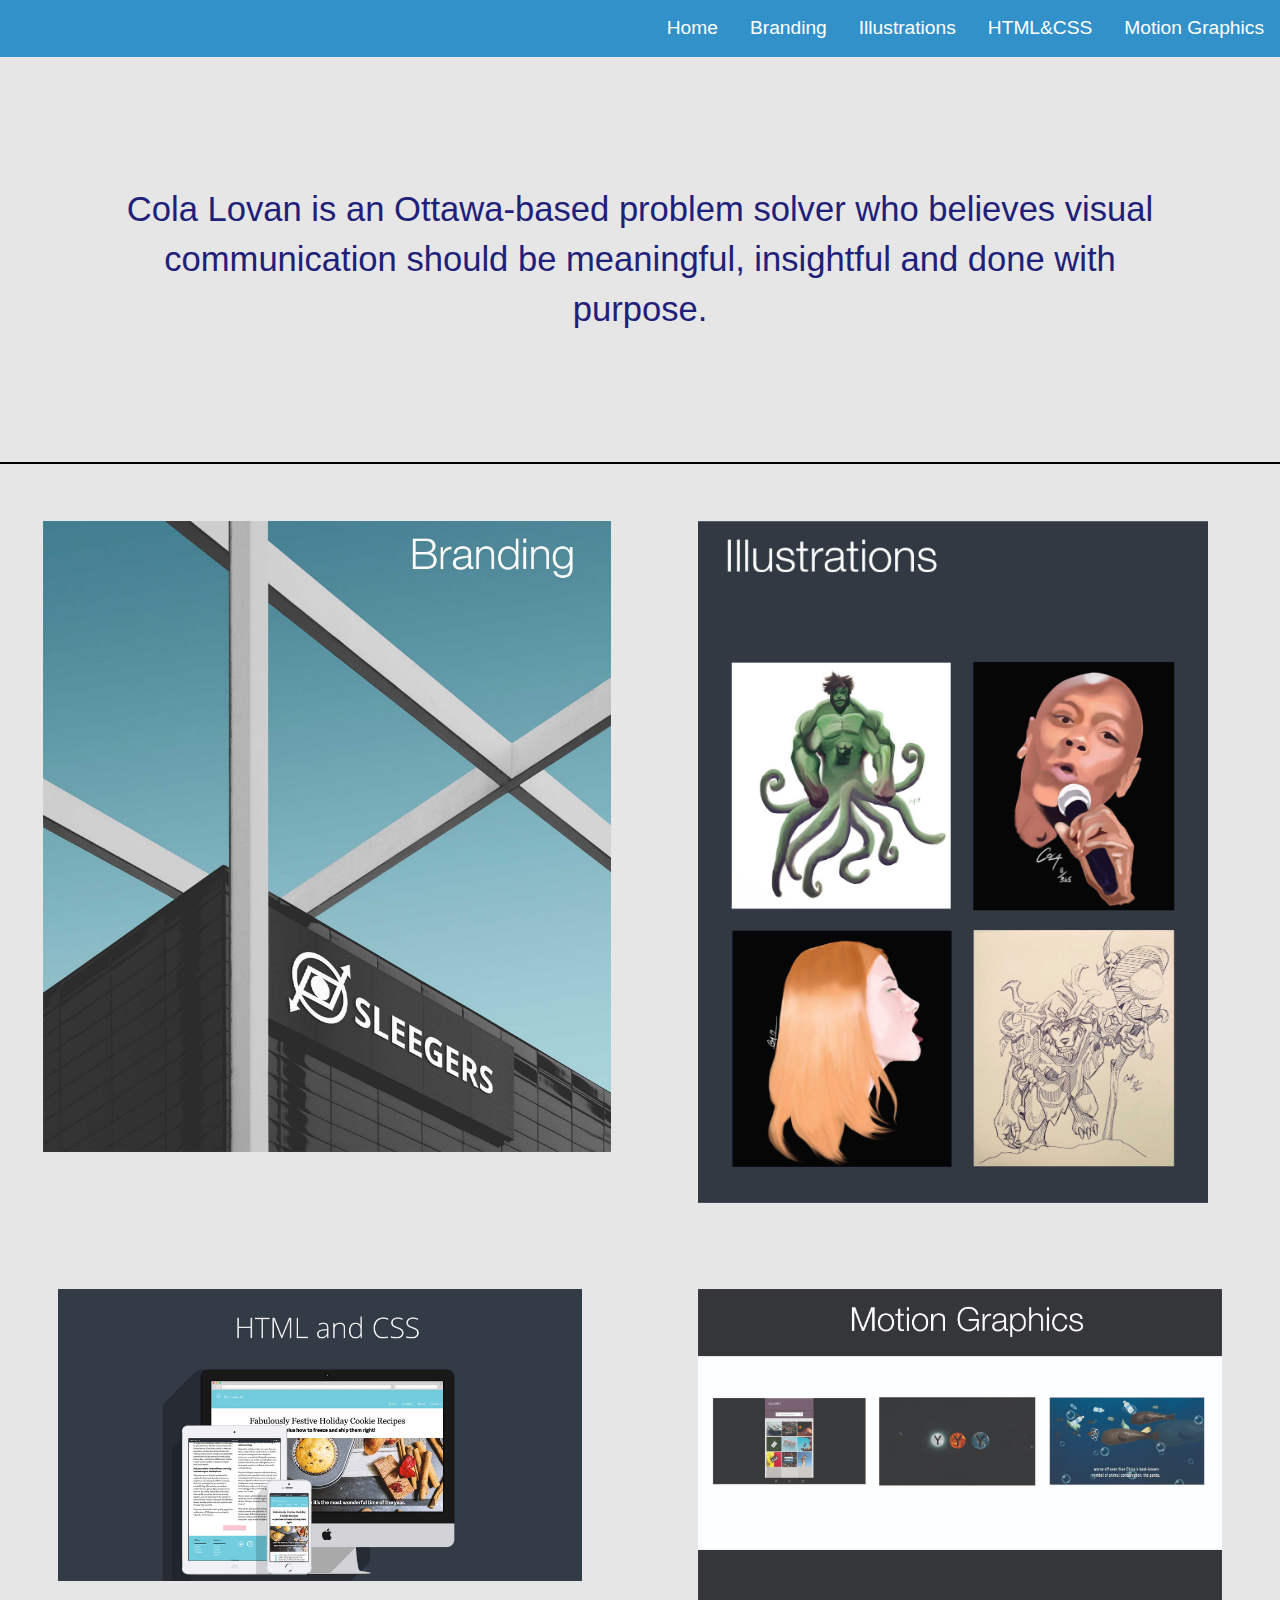
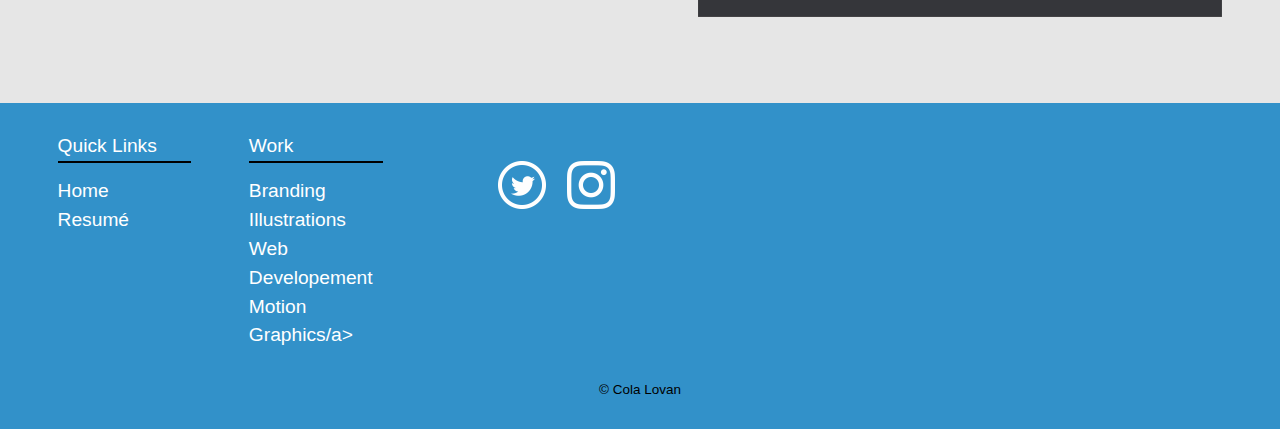
==== index.html @ 9c4f0403 "Fix the navigation" ====
<!DOCTYPE html>
<html lang="en-ca">
<head>
  <meta charset="utf-8">
  <title>Cola Lovan</title>
  <meta name="viewport" content="width=device-width,initial-scale=1">
  <link href="css/grid.css" rel="stylesheet">
  <link href="css/modules.css" rel="stylesheet">
  <link href="css/type.css" rel="stylesheet">
  <link href="css/main.css" rel="stylesheet">
  <link rel="icon" href="img/favicon.ico" type="image/x-icon"/ >
</head>
<body>
  <nav>
    <div>
  <ul class="ul1 list-group">
  <li class="li1 navstate"><a href="motion.html">Motion Graphics</a></li>
  <li class="li1 navstate"><a href="coding.html">HTML&CSS</a></li>
  <li class="li1 navstate"><a href="illustrations.html">Illustrations</a></li>
  <li class="li1 navstate"><a href="branding.html">Branding</a></li>
  <li class="li1 navstate"><a href="index.html">Home</a></li>
  </ul>
  </div>
  </nav>

  <section class="push">
    <main>
      <div class="grid">

        <section>

        <div class="unit">
          <h1></h1>
          <p class="statement exa text-center island-2">Cola Lovan is an Ottawa-based problem solver who believes visual communication should be meaningful, insightful and done with purpose.</p>

          </div>
          </section>
<div class="unit s-1">
          <hr>
          </div>
          <div class="gutter-1-2 push-0">
          <div class="unit s-1 m-1-2 push-0">
            <a href="branding.html"><img class="img-flex island" src="img/branding.jpg" alt=""></a>
          </div>
          <div class="unit s-1 m-1-2 gutter push-0">
            <a href="illustrations.html"><img class="img-flex island" src="img/illustrations.jpg" alt=""></a>
          </div>
          </div>
          <div class="unit s-1 m-1-2 island push-0">
            <a href="coding.html"><img class="img-flex island" src="img/cookbook.jpg" alt=""></a>
          </div>
          <div class="unit s-1 m-1-2 island push-0">
            <a href="motion.html"><img class="img-flex island" src="img/motion.jpg" alt=""></a>
          </div>
        </div>

    </main>
  </section>

  <footer class="unit gutter width-full pad-t" role="footer">
<div class="grid">

  <div>
  <div class="unit xs-1 s-1 m-1-2 l-1-2 gutter">
    <p class="push-0 t1">Quick Links</p>
    <hr class="push-1-2">
    <ul class="list-group">
<li><a href="index.html">Home</a></li>
<li><a href="resume.html">Resumé</a></li>
</ul>
</div>

<div class="unit xs-1 s-1 m-1-2 l-1-2 gutter">
  <p class="push-0 t1">Work</p>
    <hr class="push-1-2">
  <ul class="list-group">
    <li><a href="branding.html">Branding</a></li>
    <li><a href="illustrations.html">Illustrations</a></li>
    <li><a href="coding.html">Web Developement</a></li>
    <li><a href="motion.html">Motion Graphics/a></li>



  </ul>
</div>
</div>

<div class="unit xs-1 s-1-2 m-1-3 l-1-4 gutter-2">

  <div class="unit xs-1 s-1-2 m-1-3 l-1-3 pad-t gutter">
    <a href="https://www.twitter.com"><img src="img/twitter.png" alt=""></a>
  </div>
  <div class="unit xs-1 s-1-2 m-1-3 l-1-3 pad-t gutter">
    <a href="https://www.instagram.com/graphicontentment"><img src="img/instagram.png" alt=""></a>
  </div>
</div>

</div>

<p class="unit center-content nano">&copy; Cola Lovan</p>

</footer>
</body>
</html>
---- css/grid.css ----
/*
  Gridifier || Code released under the UNLICENSE
  https://gridifier.web-dev.tools/#xs,4,0,0,0;s,4,25,0,0;m,4,38,1,1;l,4,60,1,1
*/

.grid {
  margin: 0;
  padding: 0;
  letter-spacing: -.31em;
  text-rendering: optimizeSpeed;
  display: -webkit-flex;
  display: -ms-flexbox;
  display: flex;
  -webkit-flex-flow: row wrap;
  -ms-flex-flow: row wrap;
  flex-flow: row wrap;
}

.grid-bottom {
  -webkit-align-items: flex-end;
  -ms-align-items: flex-end;
  align-items: flex-end;
}

.grid-middle {
  -webkit-align-items: center;
  -ms-align-items: center;
  align-items: center;
}

.grid-stretch {
  -webkit-align-items: stretch;
  -ms-align-items: stretch;
  align-items: stretch;
}

.opera-only :-o-prefocus,
.grid {
  word-spacing: -.43em;
}

.unit {
  letter-spacing: normal;
  text-rendering: auto;
  vertical-align: top;
  word-spacing: normal;
  display: inline-block;
  visibility: visible;
}

.grid-bottom .unit {
  vertical-align: bottom;
}

.grid-middle .unit {
  vertical-align: middle;
}

[class*="unit-push-"],
[class*="unit-pull-"] {
  position: relative;
}

.unit-content-distribute {
  display: -ms-flexbox;
  display: -webkit-flex;
  display: flex;
  -ms-flex-direction: column;
  -webkit-flex-direction: column;
  flex-direction: column;
  -ms-flex-pack: justify;
  -webkit-justify-content: space-between;
  justify-content: space-between;
}

.unit-content-center,
.unit-content-center-vertical {
  display: -webkit-flex;
  display: -ms-flexbox;
  display: flex;
  -webkit-justify-content: center;
  -ms-flex-pack: center;
  justify-content: center;
  -webkit-align-items: center;
  -ms-flex-align: center;
  align-items: center;
  -webkit-align-content: center;
  -ms-flex-line-pack: center;
  align-content: center;
  -webkit-flex-direction: column wrap;
  -ms-flex-direction: column wrap;
  flex-flow: column wrap;
}

.unit-content-center-horizontal {
  display: -webkit-flex;
  display: -ms-flexbox;
  display: flex;
  -webkit-justify-content: center;
  -ms-flex-pack: center;
  justify-content: center;
  -webkit-align-items: center;
  -ms-flex-align: center;
  align-items: center;
  -webkit-align-content: center;
  -ms-flex-line-pack: center;
  align-content: center;
  -webkit-flex-direction: row wrap;
  -ms-flex-direction: row wrap;
  flex-flow: row wrap;
}

.content-fill,
.content-stretch {
  -ms-flex-grow: 2;
  -webkit-flex-grow: 2;
  flex-grow: 2;
  max-width: 100%; /* @bugfix: IE 10, 11 */
}

.content-shrink {
  -ms-align-self: center;
  -webkit-align-self: center;
  align-self: center;
}

.unit-xs-hidden,
.xs-0 {
  display: none;
  visibility: hidden;
}

.unit-xs-centered {
  margin: 0 auto;
}

.unit-xs-1,
.xs-1 {
  display: block;
  visibility: visible;
  width: 100%;
}

.unit-xs-1-2,
.xs-1-2 {
  width: 50%;
}

.unit-xs-1-3,
.xs-1-3 {
  width: 33.3333%;
}

.unit-xs-2-3,
.xs-2-3 {
  width: 66.6667%;
}

.unit-xs-1-4,
.xs-1-4 {
  width: 25%;
}

.unit-xs-3-4,
.xs-3-4 {
  width: 75%;
}

.unit-xs-1-2,
.xs-1-2,
.unit-xs-1-3,
.xs-1-3,
.unit-xs-2-3,
.xs-2-3,
.unit-xs-1-4,
.xs-1-4,
.unit-xs-3-4,
.xs-3-4 {
  display: inline-block;
  visibility: visible;
}

.unit-xs-1-2[class*="-content-"],
.xs-1-2[class*="-content-"],
.unit-xs-1-3[class*="-content-"],
.xs-1-3[class*="-content-"],
.unit-xs-2-3[class*="-content-"],
.xs-2-3[class*="-content-"],
.unit-xs-1-4[class*="-content-"],
.xs-1-4[class*="-content-"],
.unit-xs-3-4[class*="-content-"],
.xs-3-4[class*="-content-"] {
  display: -webkit-flex;
  display: -ms-flexbox;
  display: flex;
}

.unit-xs-content-distribute,
.xs-content-distribute {
  display: -ms-flexbox;
  display: -webkit-flex;
  display: flex;
  -ms-flex-direction: column;
  -webkit-flex-direction: column;
  flex-direction: column;
  -ms-flex-pack: justify;
  -webkit-justify-content: space-between;
  justify-content: space-between;
}

.unit-xs-content-center,
.unit-xs-content-center-vertical {
  display: -webkit-flex;
  display: -ms-flexbox;
  display: flex;
  -webkit-justify-content: center;
  -ms-flex-pack: center;
  justify-content: center;
  -webkit-align-items: center;
  -ms-flex-align: center;
  align-items: center;
  -webkit-align-content: center;
  -ms-flex-line-pack: center;
  align-content: center;
  -webkit-flex-direction: column wrap;
  -ms-flex-direction: column wrap;
  flex-flow: column wrap;
}

.unit-xs-content-center-horizontal {
  display: -webkit-flex;
  display: -ms-flexbox;
  display: flex;
  -webkit-justify-content: center;
  -ms-flex-pack: center;
  justify-content: center;
  -webkit-align-items: center;
  -ms-flex-align: center;
  align-items: center;
  -webkit-align-content: center;
  -ms-flex-line-pack: center;
  align-content: center;
  -webkit-flex-direction: row wrap;
  -ms-flex-direction: row wrap;
  flex-flow: row wrap;
}

.xs-content-fill,
.xs-content-stretch {
  -ms-flex-grow: 2;
  -webkit-flex-grow: 2;
  flex-grow: 2;
  max-width: 100%; /* @bugfix: IE 10, 11 */
}

.xs-content-shrink {
  -ms-align-self: center;
  -webkit-align-self: center;
  align-self: center;
}

@media only screen and (min-width: 25em) {

  .unit-s-hidden,
  .s-0 {
    display: none;
    visibility: hidden;
  }

  .unit-s-centered {
    margin: 0 auto;
  }

  .unit-s-1,
  .s-1 {
    display: block;
    visibility: visible;
    width: 100%;
  }

  .unit-s-1-2,
  .s-1-2 {
    width: 50%;
  }

  .unit-s-1-3,
  .s-1-3 {
    width: 33.3333%;
  }

  .unit-s-2-3,
  .s-2-3 {
    width: 66.6667%;
  }

  .unit-s-1-4,
  .s-1-4 {
    width: 25%;
  }

  .unit-s-3-4,
  .s-3-4 {
    width: 75%;
  }

  .unit-s-1-2,
  .s-1-2,
  .unit-s-1-3,
  .s-1-3,
  .unit-s-2-3,
  .s-2-3,
  .unit-s-1-4,
  .s-1-4,
  .unit-s-3-4,
  .s-3-4 {
    display: inline-block;
    visibility: visible;
  }

  .unit-s-1-2[class*="-content-"],
  .s-1-2[class*="-content-"],
  .unit-s-1-3[class*="-content-"],
  .s-1-3[class*="-content-"],
  .unit-s-2-3[class*="-content-"],
  .s-2-3[class*="-content-"],
  .unit-s-1-4[class*="-content-"],
  .s-1-4[class*="-content-"],
  .unit-s-3-4[class*="-content-"],
  .s-3-4[class*="-content-"] {
    display: -webkit-flex;
    display: -ms-flexbox;
    display: flex;
  }

  .unit-s-content-distribute,
  .s-content-distribute {
    display: -ms-flexbox;
    display: -webkit-flex;
    display: flex;
    -ms-flex-direction: column;
    -webkit-flex-direction: column;
    flex-direction: column;
    -ms-flex-pack: justify;
    -webkit-justify-content: space-between;
    justify-content: space-between;
  }

  .unit-s-content-center,
  .unit-s-content-center-vertical {
    display: -webkit-flex;
    display: -ms-flexbox;
    display: flex;
    -webkit-justify-content: center;
    -ms-flex-pack: center;
    justify-content: center;
    -webkit-align-items: center;
    -ms-flex-align: center;
    align-items: center;
    -webkit-align-content: center;
    -ms-flex-line-pack: center;
    align-content: center;
    -webkit-flex-direction: column wrap;
    -ms-flex-direction: column wrap;
    flex-flow: column wrap;
  }

  .unit-s-content-center-horizontal {
    display: -webkit-flex;
    display: -ms-flexbox;
    display: flex;
    -webkit-justify-content: center;
    -ms-flex-pack: center;
    justify-content: center;
    -webkit-align-items: center;
    -ms-flex-align: center;
    align-items: center;
    -webkit-align-content: center;
    -ms-flex-line-pack: center;
    align-content: center;
    -webkit-flex-direction: row wrap;
    -ms-flex-direction: row wrap;
    flex-flow: row wrap;
  }

  .s-content-fill,
  .s-content-stretch {
    -ms-flex-grow: 2;
    -webkit-flex-grow: 2;
    flex-grow: 2;
    max-width: 100%; /* @bugfix: IE 10, 11 */
  }

  .s-content-shrink {
    -ms-align-self: center;
    -webkit-align-self: center;
    align-self: center;
  }

}

@media only screen and (min-width: 38em) {

  .unit-m-hidden,
  .m-0 {
    display: none;
    visibility: hidden;
  }

  .unit-m-centered {
    margin: 0 auto;
  }

  .unit-m-1,
  .m-1 {
    display: block;
    visibility: visible;
    width: 100%;
  }

  .unit-offset-m-0 {
    margin-left: 0;
  }

  .unit-push-m-0,
  .unit-pull-m-0 {
    left: 0;
  }

  .unit-m-1-2,
  .m-1-2 {
    width: 50%;
  }

  .unit-offset-m-1-2 {
    margin-left: 50%;
  }

  .unit-push-m-1-2 {
    left: 50%;
  }

  .unit-pull-m-1-2 {
    left: -50%;
  }

  .unit-m-1-3,
  .m-1-3 {
    width: 33.3333%;
  }

  .unit-offset-m-1-3 {
    margin-left: 33.3333%;
  }

  .unit-push-m-1-3 {
    left: 33.3333%;
  }

  .unit-pull-m-1-3 {
    left: -33.3333%;
  }

  .unit-m-2-3,
  .m-2-3 {
    width: 66.6667%;
  }

  .unit-offset-m-2-3 {
    margin-left: 66.6667%;
  }

  .unit-push-m-2-3 {
    left: 66.6667%;
  }

  .unit-pull-m-2-3 {
    left: -66.6667%;
  }

  .unit-m-1-4,
  .m-1-4 {
    width: 25%;
  }

  .unit-offset-m-1-4 {
    margin-left: 25%;
  }

  .unit-push-m-1-4 {
    left: 25%;
  }

  .unit-pull-m-1-4 {
    left: -25%;
  }

  .unit-m-3-4,
  .m-3-4 {
    width: 75%;
  }

  .unit-offset-m-3-4 {
    margin-left: 75%;
  }

  .unit-push-m-3-4 {
    left: 75%;
  }

  .unit-pull-m-3-4 {
    left: -75%;
  }

  .unit-m-1-2,
  .m-1-2,
  .unit-m-1-3,
  .m-1-3,
  .unit-m-2-3,
  .m-2-3,
  .unit-m-1-4,
  .m-1-4,
  .unit-m-3-4,
  .m-3-4 {
    display: inline-block;
    visibility: visible;
  }

  .unit-m-1-2[class*="-content-"],
  .m-1-2[class*="-content-"],
  .unit-m-1-3[class*="-content-"],
  .m-1-3[class*="-content-"],
  .unit-m-2-3[class*="-content-"],
  .m-2-3[class*="-content-"],
  .unit-m-1-4[class*="-content-"],
  .m-1-4[class*="-content-"],
  .unit-m-3-4[class*="-content-"],
  .m-3-4[class*="-content-"] {
    display: -webkit-flex;
    display: -ms-flexbox;
    display: flex;
  }

  .unit-m-content-distribute,
  .m-content-distribute {
    display: -ms-flexbox;
    display: -webkit-flex;
    display: flex;
    -ms-flex-direction: column;
    -webkit-flex-direction: column;
    flex-direction: column;
    -ms-flex-pack: justify;
    -webkit-justify-content: space-between;
    justify-content: space-between;
  }

  .unit-m-content-center,
  .unit-m-content-center-vertical {
    display: -webkit-flex;
    display: -ms-flexbox;
    display: flex;
    -webkit-justify-content: center;
    -ms-flex-pack: center;
    justify-content: center;
    -webkit-align-items: center;
    -ms-flex-align: center;
    align-items: center;
    -webkit-align-content: center;
    -ms-flex-line-pack: center;
    align-content: center;
    -webkit-flex-direction: column wrap;
    -ms-flex-direction: column wrap;
    flex-flow: column wrap;
  }

  .unit-m-content-center-horizontal {
    display: -webkit-flex;
    display: -ms-flexbox;
    display: flex;
    -webkit-justify-content: center;
    -ms-flex-pack: center;
    justify-content: center;
    -webkit-align-items: center;
    -ms-flex-align: center;
    align-items: center;
    -webkit-align-content: center;
    -ms-flex-line-pack: center;
    align-content: center;
    -webkit-flex-direction: row wrap;
    -ms-flex-direction: row wrap;
    flex-flow: row wrap;
  }

  .m-content-fill,
  .m-content-stretch {
    -ms-flex-grow: 2;
    -webkit-flex-grow: 2;
    flex-grow: 2;
    max-width: 100%; /* @bugfix: IE 10, 11 */
  }

  .m-content-shrink {
    -ms-align-self: center;
    -webkit-align-self: center;
    align-self: center;
  }

}

@media only screen and (min-width: 60em) {

  .unit-l-hidden,
  .l-0 {
    display: none;
    visibility: hidden;
  }

  .unit-l-centered {
    margin: 0 auto;
  }

  .unit-l-1,
  .l-1 {
    display: block;
    visibility: visible;
    width: 100%;
  }

  .unit-offset-l-0 {
    margin-left: 0;
  }

  .unit-push-l-0,
  .unit-pull-l-0 {
    left: 0;
  }

  .unit-l-1-2,
  .l-1-2 {
    width: 50%;
  }

  .unit-offset-l-1-2 {
    margin-left: 50%;
  }

  .unit-push-l-1-2 {
    left: 50%;
  }

  .unit-pull-l-1-2 {
    left: -50%;
  }

  .unit-l-1-3,
  .l-1-3 {
    width: 33.3333%;
  }

  .unit-offset-l-1-3 {
    margin-left: 33.3333%;
  }

  .unit-push-l-1-3 {
    left: 33.3333%;
  }

  .unit-pull-l-1-3 {
    left: -33.3333%;
  }

  .unit-l-2-3,
  .l-2-3 {
    width: 66.6667%;
  }

  .unit-offset-l-2-3 {
    margin-left: 66.6667%;
  }

  .unit-push-l-2-3 {
    left: 66.6667%;
  }

  .unit-pull-l-2-3 {
    left: -66.6667%;
  }

  .unit-l-1-4,
  .l-1-4 {
    width: 25%;
  }

  .unit-offset-l-1-4 {
    margin-left: 25%;
  }

  .unit-push-l-1-4 {
    left: 25%;
  }

  .unit-pull-l-1-4 {
    left: -25%;
  }

  .unit-l-3-4,
  .l-3-4 {
    width: 75%;
  }

  .unit-offset-l-3-4 {
    margin-left: 75%;
  }

  .unit-push-l-3-4 {
    left: 75%;
  }

  .unit-pull-l-3-4 {
    left: -75%;
  }

  .unit-l-1-2,
  .l-1-2,
  .unit-l-1-3,
  .l-1-3,
  .unit-l-2-3,
  .l-2-3,
  .unit-l-1-4,
  .l-1-4,
  .unit-l-3-4,
  .l-3-4 {
    display: inline-block;
    visibility: visible;
  }

  .unit-l-1-2[class*="-content-"],
  .l-1-2[class*="-content-"],
  .unit-l-1-3[class*="-content-"],
  .l-1-3[class*="-content-"],
  .unit-l-2-3[class*="-content-"],
  .l-2-3[class*="-content-"],
  .unit-l-1-4[class*="-content-"],
  .l-1-4[class*="-content-"],
  .unit-l-3-4[class*="-content-"],
  .l-3-4[class*="-content-"] {
    display: -webkit-flex;
    display: -ms-flexbox;
    display: flex;
  }

  .unit-l-content-distribute,
  .l-content-distribute {
    display: -ms-flexbox;
    display: -webkit-flex;
    display: flex;
    -ms-flex-direction: column;
    -webkit-flex-direction: column;
    flex-direction: column;
    -ms-flex-pack: justify;
    -webkit-justify-content: space-between;
    justify-content: space-between;
  }

  .unit-l-content-center,
  .unit-l-content-center-vertical {
    display: -webkit-flex;
    display: -ms-flexbox;
    display: flex;
    -webkit-justify-content: center;
    -ms-flex-pack: center;
    justify-content: center;
    -webkit-align-items: center;
    -ms-flex-align: center;
    align-items: center;
    -webkit-align-content: center;
    -ms-flex-line-pack: center;
    align-content: center;
    -webkit-flex-direction: column wrap;
    -ms-flex-direction: column wrap;
    flex-flow: column wrap;
  }

  .unit-l-content-center-horizontal {
    display: -webkit-flex;
    display: -ms-flexbox;
    display: flex;
    -webkit-justify-content: center;
    -ms-flex-pack: center;
    justify-content: center;
    -webkit-align-items: center;
    -ms-flex-align: center;
    align-items: center;
    -webkit-align-content: center;
    -ms-flex-line-pack: center;
    align-content: center;
    -webkit-flex-direction: row wrap;
    -ms-flex-direction: row wrap;
    flex-flow: row wrap;
  }

  .l-content-fill,
  .l-content-stretch {
    -ms-flex-grow: 2;
    -webkit-flex-grow: 2;
    flex-grow: 2;
    max-width: 100%; /* @bugfix: IE 10, 11 */
  }

  .l-content-shrink {
    -ms-align-self: center;
    -webkit-align-self: center;
    align-self: center;
  }

}
---- css/modules.css ----
/*
 * Modulifier || Code released under the UNLICENSE
 * Code under other copyrights & licenses listed below.
 * https://modulifier.web-dev.tools/#responsive;images;list-group;embed;media-object;icons;hidden;positioning;nice-lists;forms;buttons;accessibility;print
 */

@-moz-viewport { width: device-width; scale: 1; }
@-ms-viewport { width: device-width; scale: 1; }
@-o-viewport { width: device-width; scale: 1; }
@-webkit-viewport { width: device-width; scale: 1; }
@viewport { width: device-width; scale: 1; }

html {
  box-sizing: border-box;
  -moz-text-size-adjust: 100%;
  -ms-text-size-adjust: 100%;
  -webkit-text-size-adjust: 100%;
  text-size-adjust: 100%;
}

*, *::before, *::after {
  box-sizing: inherit;
}

body {
  margin: 0;
}

article,
aside,
details,
figcaption,
figure,
footer,
header,
main,
menu,
nav,
section,
summary {
  display: block;
}

audio,
canvas,
progress,
video {
  display: inline-block;
  vertical-align: baseline;
}

template {
  display: none;
}

details {
  cursor: pointer;
}

audio:not([controls]) {
  display: none;
  height: 0;
}

a,
area,
button,
input,
label,
select,
textarea,
[tabindex] {
  -ms-touch-action: manipulation;
  touch-action: manipulation;
}

img {
  border: 0;
}

.img-flex,
.img-flex img {
  display: block;
  width: 100%;
}

svg {
  fill: currentColor;
}

svg:not(:root) {
  overflow: hidden;
}

svg.img-flex {
  width: 100%;
  height: 100%;
}

.image-replacement, .ir {
  overflow: hidden;
  direction: ltr;
  text-align: left;
  text-indent: 100%;
  white-space: nowrap;
}

.list-group, .list-group-inline, .list-group--inline {
  padding-left: 0;
  list-style-type: none;
}

.list-group > dd {
  margin-left: 0;
}

.list-group-inline::before,
.list-group-inline::after,
.list-group--inline::before,
.list-group--inline::after {
  content: "";
  display: table;
}

.list-group-inline::after,
.list-group--inline::after {
  clear: both;
}

.list-group-inline > li,
.list-group--inline > li {
  display: inline-block;
}

.list-group-inline > dt,
.list-group--inline > dt {
  clear: left;
  float: left;
  width: 11em;
}

.list-group-inline > dd,
.list-group--inline > dd {
  float: left;
  min-width: 12em;
}

.embed {
  margin-left: 0;
  margin-right: 0;
  overflow: hidden;
  position: relative;
  width: 100%;
}

.embed-1by1, .embed--1by1 {
  padding-top: 100%; /* Square */
}

.embed-4by3, .embed--4by3 {
  padding-top: 75%; /* Traditional TV/computer screens */
}

.embed-iso216, .embed--iso216 {
  padding-top: 70.92%; /* A-standard paper sizes */
}

.embed-3by2, .embed--3by2 {
  padding-top: 66.6%; /* Classic 35 mm film & most digital photos, landscape */
}

.embed-2by3, .embed--2by3 {
  padding-top: 150%; /* Classic 35 mm film & most digital photos, portrait */
}

.embed-golden, .embed--golden {
  padding-top: 61.8%; /* The Golden Ratio */
}

.embed-16by9, .embed--16by9 {
  padding-top: 56.25%; /* HD TV */
}

.embed-185by100, .embed--185by100 {
  padding-top: 54.05%; /* Common widescreen cinema */
}

.embed-24by10, .embed--24by10 {
  padding-top: 41.667%; /* Widescreen cinema: 2.4:1 */
}

.embed-3by1, .embed--3by1 {
  padding-top: 33.3333%; /* Panorama photos */
}

.embed-4by1, .embed--4by1 {
  padding-top: 25%; /* Polyvision */
}

.embed-5by1, .embed--5by1 {
  padding-top: 20%; /* Really wide... */
}

.embed-item, .embed__item {
  min-height: 100%;
  left: 0;
  position: absolute;
  top: 0;
  width: 100%;
}

.media {
  overflow: hidden;
}

.media-img, .media__img {
  float: left;
}

.media-img-reversed, .media__img--reversed {
  float: right;
}

.media-img-stacked, .media__img--stacked {
  float: none;
}

.media-body, .media__body {
  overflow: hidden;
  min-width: 12em; /* Slightly less than 200px, responsiveness built in */
}

.icon {
  display: inline-block;
  position: relative;
  background: transparent none no-repeat center center;
  background-size: contain;
  vertical-align: middle;
}

.i-16, .i--16 {
  height: 16px;
  width: 16px;
}

.i-18, .i--18 {
  height: 18px;
  width: 18px;
}

.i-20, .i--20 {
  height: 20px;
  width: 20px;
}

.i-24, .i--24 {
  height: 24px;
  width: 24px;
}

.i-32, .i--32 {
  height: 32px;
  width: 32px;
}

.i-48, .i--48 {
  height: 48px;
  width: 48px;
}

.i-64, .i--64 {
  height: 64px;
  width: 64px;
}

.i-96, .i--96 {
  height: 96px;
  width: 96px;
}

.i-128, .i--128 {
  height: 128px;
  width: 128px;
}

.i-192, .i--192 {
  height: 192px;
  width: 192px;
}

.i-256, .i--256 {
  height: 256px;
  width: 256px;
}

.icon img,
.icon svg {
  left: 0;
  height: 100%;
  position: absolute;
  top: 0;
  width: 100%;
  fill: currentColor;
}

.icon-label {
  vertical-align: middle;
}

.icon-link,
.icon-link:focus,
.icon-link:hover {
  text-decoration: none;
}

[hidden], .hidden {
  /* stylelint-disable declaration-no-important */
  display: none !important;
  visibility: hidden !important;
  /* stylelint-enable */
}

.visually-hidden {
  height: 1px;
  margin: -1px;
  overflow: hidden;
  padding: 0;
  position: absolute;
  width: 1px;
  border: 0;
  clip: rect(0 0 0 0);
  clip-path: inset(50%);
}

.visually-hidden.focusable:active, .visually-hidden.focusable:focus {
  height: auto;
  margin: 0;
  overflow: visible;
  position: static;
  width: auto;
  clip: auto;
  clip-path: none;
}

.invisible {
  visibility: hidden;
}

.chop,
.crop {
  overflow: hidden;
}

.truncate {
  max-width: 100%;
  overflow: hidden;
  width: 100%;
  text-overflow: ellipsis;
  white-space: nowrap;
}

.scrollable {
  max-width: 100%;
  overflow-x: auto;
  overflow-y: hidden;
  -webkit-overflow-scrolling: touch;
}

.flex-row {
  display: -webkit-flex;
  display: -ms-flexbox;
  display: flex;
}

.flex-justify {
  -webkit-justify-content: space-between;
  -ms-flex-pack: space-between;
  justify-content: space-between;
}

.flex-align-center {
  -webkit-align-items: center;
  -ms-flex-align: center;
  align-items: center;
}

.center-text,
.center-flow {
  text-align: center;
}

.center-block {
  margin-left: auto;
  margin-right: auto;
}

.no-auto-margins,
.not-centered {
  /* stylelint-disable declaration-no-important */
  margin-left: 0 !important;
  margin-right: 0 !important;
  /* stylelint-enable */
}

.center-content,
.center-content-vertical,
.center-contents,
.center-contents-vertical {
  display: -webkit-flex;
  display: -ms-flexbox;
  display: flex;
  -webkit-justify-content: center;
  -ms-flex-pack: center;
  justify-content: center;
  -webkit-align-items: center;
  -ms-flex-align: center;
  align-items: center;
  -webkit-align-content: center;
  -ms-flex-line-pack: center;
  align-content: center;
  -webkit-flex-direction: column wrap;
  -ms-flex-direction: column wrap;
  flex-flow: column wrap;
}

.center-content-start,
.center-content-vertical-start,
.center-contents-start,
.center-contents-vertical-start {
  display: -webkit-flex;
  display: -ms-flexbox;
  display: flex;
  -webkit-justify-content: center;
  -ms-flex-pack: center;
  justify-content: center;
  -webkit-flex-direction: column wrap;
  -ms-flex-direction: column wrap;
  flex-flow: column wrap;
}

.center-content-horizontal,
.center-contents-horizontal {
  display: -webkit-flex;
  display: -ms-flexbox;
  display: flex;
  -webkit-justify-content: center;
  -ms-flex-pack: center;
  justify-content: center;
  -webkit-align-items: center;
  -ms-flex-align: center;
  align-items: center;
  -webkit-align-content: center;
  -ms-flex-line-pack: center;
  align-content: center;
  -webkit-flex-direction: row wrap;
  -ms-flex-direction: row wrap;
  flex-flow: row wrap;
}

.clearfix::after {
  content: " ";
  display: block;
  clear: both;
}

.left {
  float: left;
}

.right {
  float: right;
}

.inline {
  display: inline;
}

.block {
  display: block;
}

.inline-block, .ib {
  display: inline-block;
}

.valign-top {
  vertical-align: top;
}

.valign-bottom {
  vertical-align: bottom;
}

.valign-middle {
  vertical-align: middle;
}

.fixed {
  position: fixed;
}

.relative {
  position: relative;
}

[class*="pin-"],
.absolute {
  position: absolute;
}

.static {
  position: static;
}

.zindex-1 {
  z-index: 1;
}

.zindex-2 {
  z-index: 2;
}

.zindex-3 {
  z-index: 3;
}

.zindex-1000 {
  z-index: 1000;
}

.pin-top-left,
.pin-left-top,
.pin-tl,
.pin-lt {
  top: 0;
  left: 0;
}

.pin-top-right,
.pin-right-top,
.pin-tr,
.pin-rt {
  top: 0;
  right: 0;
}

.pin-bottom-left,
.pin-left-bottom,
.pin-bl,
.pin-lb {
  bottom: 0;
  left: 0;
}

.pin-bottom-right,
.pin-right-bottom,
.pin-br,
.pin-rb {
  bottom: 0;
  right: 0;
}

.pin-top-center,
.pin-center-top,
.pin-tc,
.pin-ct {
  left: 50%;
  top: 0;
  transform: translateX(-50%);
}

.pin-bottom-center,
.pin-center-bottom,
.pin-bc,
.pin-cb {
  bottom: 0;
  left: 50%;
  transform: translateX(-50%);
}

.pin-center-left,
.pin-left-center,
.pin-cl,
.pin-lc {
  left: 0;
  top: 50%;
  transform: translateY(-50%);
}

.pin-center-right,
.pin-right-center,
.pin-cr,
.pin-rc {
  right: 0;
  top: 50%;
  transform: translateY(-50%);
}

.pin-center, .pin-c {
  left: 50%;
  top: 50%;
  transform: translate(-50%, -50%);
}

.width-quarter, .w-1-4 {
  width: 25%;
}

.width-half, .w-1-2 {
  width: 50%;
}

.width-full, .w-1 {
  width: 100%;
}

.height-quarter, .h-1-4 {
  height: 25%;
}

.height-half, .h-1-2 {
  height: 50%;
}

.height-full, .h-1 {
  height: 100%;
}

.height-win-quarter, .h-w-1-4 {
  height: 25vh;
  max-height: 46em;
}

.height-win-half, .h-w-1-2 {
  height: 50vh;
  max-height: 46em;
}

.height-win-full, .h-w-1 {
  height: 100vh;
  max-height: 46em;
}

ul {
  list-style-type: none;
}

ul > li::before {
  content: "·";
  float: left;
  margin-left: -1.6em;
  width: 1.3em;
  text-align: right;
}

ol {
  counter-reset: ol-simple-numbers;
  list-style-type: none;
}

ol > li::before {
  float: left;
  margin-left: -1.6em;
  width: 1.3em;
  counter-increment: ol-simple-numbers;
  content: counter(ol-simple-numbers);
  text-align: right;
}

.list-group > li::before,
.list-group-inline > li::before,
.list-group--inline > li::before {
  content: none;
}

/* stylelint-disable no-descending-specificity */

/*
 * (c) Nicolas Gallagher and Jonathan Neal of Normalize.css || MIT License
 *     https://necolas.github.io/normalize.css/
 */

button,
input,
optgroup,
select,
textarea {
  color: inherit;
  font: inherit;
  margin: 0;
}

button,
input {
  overflow: visible;
}

button,
select {
  text-transform: none;
}

button,
html [type="button"],
[type="reset"],
[type="submit"] {
  -webkit-appearance: button;
  cursor: pointer;
}

button[disabled],
html input[disabled] {
  cursor: default;
}

button::-moz-focus-inner,
input::-moz-focus-inner {
  border: 0;
  padding: 0;
}

[type="checkbox"],
[type="radio"] {
  opacity: 0;
  position: absolute;
  height: 1px;
  width: 1px;
}

[type="number"]::-webkit-inner-spin-button,
[type="number"]::-webkit-outer-spin-button {
  height: auto;
}

[type="search"]::-webkit-search-cancel-button,
[type="search"]::-webkit-search-decoration {
  -webkit-appearance: none;
}

fieldset {
  padding-left: 0;
  padding-right: 0;

  border: 0;
  border-top: 2px solid #666;
}

legend {
  color: inherit;
  display: table;
  max-width: 100%;
  padding: 0 .3em 0 0;
  white-space: normal;

  border: 0;

  font-weight: bold;
}

optgroup {
  font-weight: bold;
}

::-webkit-input-placeholder {
  color: inherit;
  opacity: .54;
}

::-webkit-file-upload-button {
  -webkit-appearance: button;
  font: inherit;
}

/* End Normalize.css code */

label,
.label-block {
  display: block;
  cursor: pointer;
}

[type="checkbox"] + label,
[type="radio"] + label,
.label-inline {
  display: inline-block;
}

input:not([type]),
[type="text"],
[type="number"],
[type="search"],
[type="url"],
[type="email"],
[type="password"],
[type="tel"],
[type="datetime-local"],
[type="month"],
[type="week"],
[type="date"],
[type="time"],
[type="range"],
select,
textarea {
  -moz-appearance: none;
  -webkit-appearance: none;
  appearance: none;
}

input,
textarea {
  display: block;
  width: 100%;

  background-color: #fff;
  border: 2px solid #666;
  border-radius: 0;
}

label {
  vertical-align: middle;
}

textarea {
  max-width: 100%;
  min-height: 4em;
  overflow: auto;
}

[type="color"] {
  display: inline-block;
  width: 2em;
}

select {
  display: block;
  width: 100%;

  background-image: url("data:image/svg+xml,%3Csvg xmlns='http://www.w3.org/2000/svg' width='256' height='256' viewBox='0 0 256 256'%3E%3Cpath fill='none' stroke='%23000' stroke-miterlimit='10' stroke-width='70' d='M36.3 82.1l91.9 91.8 91.5-91.8'/%3E%3C/svg%3E");
  background-repeat: no-repeat;
  background-position: calc(100% - .4em) center;
  background-size: 18px auto;
  background-color: #fff;
  border: 2px solid #666;
  border-radius: 0;
}

[type="checkbox"] + label::before {
  content: " ";
  display: inline-block;
  height: 1.8em;
  margin-right: .3em;
  position: relative;
  vertical-align: middle;
  top: -.1em;
  width: 1.8em;

  background-color: #fff;
  background-size: cover;
  border: 2px solid #666;

  line-height: inherit;
}

[type="checkbox"]:checked + label::before {
  background-image: url("data:image/svg+xml,%3Csvg xmlns='http://www.w3.org/2000/svg' width='256' height='256' viewBox='0 0 256 256'%3E%3Cpath fill='none' stroke='%23000' stroke-miterlimit='10' stroke-width='50' d='M49.9 130.1l50.8 50.7L206.1 75.2'/%3E%3C/svg%3E");
}

[type="checkbox"]:focus + label::before {
  outline: 3px solid #000;
  z-index: 1000;
}

[type="radio"] + label::before {
  content: " ";
  display: inline-block;
  height: 1.8em;
  margin-right: .3em;
  position: relative;
  vertical-align: middle;
  top: -.1em;
  width: 1.8em;

  background-color: #fff;
  background-size: cover;
  border: 2px solid #666;
  border-radius: 50%;

  line-height: inherit;
}

[type="radio"]:checked + label::before {
  background-image: url("data:image/svg+xml,%3Csvg xmlns='http://www.w3.org/2000/svg' width='256' height='256' viewBox='0 0 256 256'%3E%3Ccircle cx='128' cy='128' r='70.4'/%3E%3C/svg%3E");
}

[type="radio"]:focus + label::before,
[type="radio"] + label:focus::before {
  box-shadow: 0 0 0 3px #000;
  z-index: 1000;
}

[type="range"] {
  border: 0;
  background-color: #fff;
}

[type="range"]::-webkit-slider-runnable-track {
  height: 6px;

  -webkit-appearance: none;
  appearance: none;
  background-color: #ccc;
  border: 0;
  border-radius: 3px;
}

[type="range"]:active::-webkit-slider-runnable-track {
  background-color: #ccc;
}

[type="range"]::-moz-range-track {
  height: 6px;

  -moz-appearance: none;
  appearance: none;
  background-color: #ccc;
  border: 0;
  border-radius: 3px;
}

[type="range"]:active::-moz-range-track {
  background-color: #ccc;
}

[type="range"]::-ms-track {
  height: 6px;

  -ms-appearance: none;
  appearance: none;
  background-color: #ccc;
  border: 0;
  border-radius: 3px;
}

[type="range"]:active::-ms-track {
  background-color: #ccc;
}

[type="range"]::-webkit-slider-thumb {
  margin-top: -4px;
  height: 16px;
  width: 16px;

  -webkit-appearance: none;
  appearance: none;
  background-color: #000;
  border: none;
  border-radius: 50%;
}

[type="range"]:hover::-webkit-slider-thumb {
  background-color: #000;
}

[type="range"]:active::-webkit-slider-thumb {
  background-color: #000;
}

[type="range"]::-moz-range-thumb {
  margin-top: -4px;
  height: 16px;
  width: 16px;

  -webkit-appearance: none;
  appearance: none;
  background-color: #000;
  border: none;
  border-radius: 50%;
}

[type="range"]:hover::-moz-range-thumb {
  background-color: #000;
}

[type="range"]:active::-moz-range-thumb {
  background-color: #000;
}

[type="range"]::-ms-thumb {
  margin-top: -4px;
  height: 16px;
  width: 16px;

  -webkit-appearance: none;
  appearance: none;
  background-color: #000;
  border: none;
  border-radius: 50%;
}

[type="range"]:hover::-ms-thumb {
  background-color: #000;
}

[type="range"]:active::-ms-thumb {
  background-color: #000;
}

[type="checkbox"].hide-custom-input + label::before,
[type="checkbox"] + .hide-custom-input::before,
[type="radio"].hide-custom-input + label::before,
[type="radio"] + .hide-custom-input::before {
  content: none;
  display: none;
}

/* stylelint-enable */

.link-box {
  display: block;
  text-decoration: none;
}

/* stylelint-disable no-descending-specificity */

button,
.btn {
  cursor: pointer;
  display: inline-block;
  margin: 0;
  overflow: visible;
  padding: .375em .75em .42em;
  -webkit-appearance: none;
  -moz-appearance: none;
  appearance: none;
  background-color: #333;
  border-radius: 4px;
  border: 3px solid #333;
  color: #fff;
  font: inherit;
  text-decoration: none;
  text-transform: none;
}

button::-moz-focus-inner {
  border: 0;
  padding: 0;
}

/* stylelint-enable */

button:focus,
button:hover,
.btn:focus,
.btn:hover {
  background-color: #000;
  border-color: #000;
  color: #fff;
}

button[disabled] {
  cursor: default;
}

.btn-light, .btn--light {
  background-color: #e2e2e2;
  border-color: #e2e2e2;
  color: #000;
}

.btn-light:focus,
.btn-light:hover,
.btn--light:focus,
.btn--light:hover {
  background-color: #666;
  border-color: #666;
  color: #fff;
}

.btn-ghost,
.btn--ghost {
  background-color: transparent;
  border-color: #333;
  color: #000;
}

.btn-ghost:focus,
.btn-ghost:hover,
.btn--ghost:focus,
.btn--ghost:hover {
  background-color: #e2e2e2;
  border-color: #000;
  color: #000;
}

.btn-link {
  display: inline;
  padding: 0;
  background-color: transparent;
  border-radius: 0;
  border: 0;
  color: inherit;
}

.btn-link:focus,
.btn-link:hover {
  background-color: transparent;
  color: inherit;
}

a:hover, a:active {
  outline: none;
}

a:focus,
[tabindex="0"]:focus,
details:focus,
summary:focus,
input:focus,
textarea:focus,
button:focus,
select:focus {
  outline: 3px solid #000;
  outline-offset: 0;
}

a:focus, [tabindex="0"]:focus {
  outline-offset: 3px;
}

.skip-links {
  margin: 0;
  padding: 0;
  list-style-type: none;
}

.skip-links > li::before {
  content: none; /* Remove the bullets if nice lists is selected */
}

.skip-links a,
.skip-links button {
  padding: .5em .75em;
  position: absolute;
  top: -10em;
  z-index: 10000; /* To make sure they're always on top */
  background-color: #000;
  border: 0;
  color: #fff;
  font-size: 1.125rem;
  font-weight: bold;
  text-decoration: none;
}

.skip-links a:focus,
.skip-links button:focus {
  outline-offset: 3px;
  top: 0;
}

[aria-busy="true"] {
  cursor: progress;
}

[aria-controls] {
  cursor: pointer;
}

[aria-disabled] {
  cursor: default;
}

.print-only {
  display: none;
  visibility: hidden;
}

.page-break-before {
  page-break-before: always;
}

.page-break-after {
  page-break-after: always;
}

.no-page-break-inside {
  page-break-inside: avoid;
}

@media print {

  /* stylelint-disable declaration-no-important */

  .no-print {
    display: none !important;
    visibility: hidden !important;
  }

  .print-only,
  .force-print {
    display: block !important;
    visibility: visible !important;
  }

  /* stylelint-enable */

  .visually-hidden.force-print {
    height: auto;
    margin: 0;
    overflow: visible;
    padding: 0;
    position: static;
    width: auto;
    border: 0;
    clip: initial;
    clip-path: none;
  }

  /*
   * (c) Fabien Sa || MIT License
   *     http://bafs.github.io/Gutenberg/
   */

  table,
  blockquote,
  pre,
  code,
  figure,
  li,
  hr,
  ul,
  ol,
  a,
  tr {
    page-break-inside: avoid;
  }

  h1, h2, h3, h4, h5, h6, p, a {
    orphans: 3;
    widows: 3;
  }

  h1,
  h2,
  h3,
  h4,
  h5,
  h6 {
    page-break-after: avoid;
    page-break-inside: avoid;
  }

  h1 + p,
  h2 + p,
  h3 + p,
  h4 + p,
  h5 + p,
  h6 + p {
    page-break-before: avoid;
  }

  img {
    page-break-after: auto;
    page-break-before: auto;
    page-break-inside: avoid;
  }

  /* stylelint-disable declaration-no-important */

  pre {
    white-space: pre-wrap !important;
    word-wrap: break-word;
  }

  /* stylelint-enable */

  /* End Gutenberg code */

  /*
   * (c) HTML5 Boilerplate || MIT License
   *     https://html5boilerplate.com/
   */

  /* stylelint-disable declaration-no-important */

  *, *::before, *::after, *::first-letter, *::first-line {
    background: none transparent !important;
    color: #000 !important;
    box-shadow: none !important;
    text-shadow: none !important;
  }

  /* stylelint-enable */

  a, a:visited {
    text-decoration: underline;
  }

  a[href]::after {
    content: " (" attr(href) ")";
  }

  abbr[title]::after {
    content: " (" attr(title) ")";
  }

  a[href^="#"]::after,
  a[href^="javascript:"]::after,
  a.no-print-href::after,
  a.href-no-print::after {
    content: "";
  }

  thead {
    display: table-header-group;
  }

  /* End HTML5 Boilerplate code */

}
---- css/type.css ----
/*
  Typografier || Code released under the UNLICENSE
  https://typografier.web-dev.tools/#0,100,1.3,1.067,0;38,110,1.4,1.125,1;60,120,1.5,1.125,1;90,130,1.5,1.125,1
*/

html {
  font-size: 100%;
  line-height: 1.3;
}

a {
  background-color: transparent;
  -webkit-text-decoration-skip: objects;
}

sub,
sup {
  font-size: .75em;
  line-height: 1px;
  position: relative;
  vertical-align: baseline;
}

sup {
  top: -.5em;
}

sub {
  bottom: -.25em;
}

pre,
code,
kbd,
samp {
  font-size: 1em;
}

abbr[title] {
  border-bottom: none;
  text-decoration: underline;
  text-decoration: underline dotted;
}

b,
strong {
  font-weight: bold;
}

dfn,
caption {
  font-style: italic;
}

hr {
  border: 0;
  border-top: 2px solid #000;
  height: 0;
}

table {
  border-collapse: collapse;
  border-spacing: 0;
  width: 100%;
  table-layout: fixed;
}

caption {
  text-align: left;
}

th,
td {
  border-bottom: 1px solid #000;
  text-align: left;
  vertical-align: top;
}

thead th {
  vertical-align: bottom;

  border-bottom-width: 2px;
}

.text-left {
  text-align: left;
}

.text-right {
  text-align: right;
}

.text-center {
  text-align: center;
}

.normal {
  font-weight: normal;
  font-style: normal;
}

.not-bold {
  font-weight: normal;
}

.not-italic {
  font-style: normal;
}

.bold {
  font-weight: bold;
}

.italic {
  font-style: italic;
}

.text-upper {
  text-transform: uppercase;
}

.text-lower {
  text-transform: lowercase;
}

.wrapper {
  margin-left: auto;
  margin-right: auto;
  max-width: 52em;
  width: 100%;
}

.wrapper-no-center {
  max-width: 52em;
  width: 100%;
}

.max-length {
  margin-left: auto;
  margin-right: auto;
  max-width: 36em;
  width: 100%;
}

.max-length-no-center {
  max-width: 36em;
  width: 100%;
}

h1,
h2,
h3,
h4,
h5,
h6,
p,
ul,
ol,
dl,
dd,
figure,
blockquote,
details,
hr,
fieldset,
pre,
table,
caption,
menu {
  margin: 0 0 1.3rem;
}

.tenamega {
  font-size: 2.0408rem;
  line-height: 2.925rem;
}

.tenakilo {
  font-size: 1.9127rem;
  line-height: 2.6rem;
}

.tena {
  font-size: 1.7926rem;
  line-height: 2.6rem;
}

.nina {
  font-size: 1.68rem;
  line-height: 2.275rem;
}

.yotta {
  font-size: 1.5745rem;
  line-height: 2.275rem;
}

.zetta {
  font-size: 1.4757rem;
  line-height: 1.95rem;
}

h1,
.exa {
  font-size: 1.383rem;
  line-height: 1.95rem;
}

h2,
.peta {
  font-size: 1.2962rem;
  line-height: 1.95rem;
}

h3,
.tera {
  font-size: 1.2148rem;
  line-height: 1.625rem;
}

h4,
.giga {
  font-size: 1.1385rem;
  line-height: 1.625rem;
}

h5,
.mega {
  font-size: 1.067rem;
  line-height: 1.625rem;
}

h6,
.kilo,
input,
textarea {
  font-size: 1rem;
  line-height: 1.3rem;
}

small,
.milli {
  font-size: .9372rem;
  line-height: 1.3rem;
}

.micro {
  font-size: .8784rem;
  line-height: 1.3rem;
}

.nano {
  font-size: .8232rem;
  line-height: 1.3rem;
}

.pico {
  font-size: .7715rem;
  line-height: 1.3rem;
}

ul {
  padding-left: 1em;
}

ol {
  padding-left: 1.6em;
}

input,
option,
select {
  height: calc(1.3rem + .1625rem + .1625rem);
}

[type="color"] {
  width: calc(1.3rem + .1625rem + .1625rem);
}

[type="checkbox"],
[type="radio"] {
  display: inline-block;
  height: auto;
}

.push {
  margin-bottom: 1.3rem;
}

.push-none,
.push-0 {
  margin-bottom: 0;
}

.push-double,
.push-2 {
  margin-bottom: 2.6rem;
}

.push-three-quarters,
.push-3-4 {
  margin-bottom: .975rem;
}

.push-half,
.push-1-2 {
  margin-bottom: .65rem;
}

.push-quarter,
.push-1-4 {
  margin-bottom: .325rem;
}

.push-eighth,
.push-1-8 {
  margin-bottom: .1625rem;
}

.push-right-eighth,
.push-r-1-8 {
  margin-right: .1625rem;
}

.push-right-quarter,
.push-r-1-4 {
  margin-right: .325rem;
}

.push-right-half,
.push-r-1-2 {
  margin-right: .65rem;
}

.push-right-three-quarters,
.push-r-3-4 {
  margin-right: .975rem;
}

.push-right,
.push-r {
  margin-right: 1.3rem;
}

.pad-top,
.pad-t {
  padding-top: 1.3rem;
}

.pad-bottom,
.pad-b {
  padding-bottom: 1.3rem;
}

.pad-top-double,
.pad-t-2 {
  padding-top: 2.6rem;
}

.pad-bottom-double,
.pad-b-2 {
  padding-bottom: 2.6rem;
}

.pad-top-three-quarters,
.pad-t-3-4 {
  padding-top: .975rem;
}

.pad-bottom-three-quarters,
.pad-b-3-4 {
  padding-bottom: .975rem;
}

.pad-top-half,
.pad-t-1-2 {
  padding-top: .65rem;
}

.pad-bottom-half,
.pad-b-1-2 {
  padding-bottom: .65rem;
}

.pad-top-quarter,
.pad-t-1-4 {
  padding-top: .325rem;
}

.pad-bottom-quarter,
.pad-b-1-4 {
  padding-bottom: .325rem;
}

.pad-top-eighth,
.pad-t-1-8 {
  padding-top: .1625rem;
}

.pad-bottom-eighth,
.pad-b-1-8 {
  padding-bottom: .1625rem;
}

.island {
  padding: 1.3rem;
}

.island-double,
.island-2 {
  padding: 2.6rem;
}

.island-three-quarters,
.island-3-4 {
  padding: .975rem;
}

.island-half,
.island-1-2 {
  padding: .65rem;
}

.island-quarter,
.island-1-4,
td,
table th {
  padding: .325rem;
}

.island-eighth,
.island-1-8,
input:not([type="checkbox"]),
input:not([type="radio"]),
textarea {
  padding: .1625rem;
}

.gutter {
  padding-left: 1.3rem;
  padding-right: 1.3rem;
}

.gutter-double,
.gutter-2 {
  padding-left: 2.6rem;
  padding-right: 2.6rem;
}

.gutter-three-quarters,
.gutter-3-4 {
  padding-left: .975rem;
  padding-right: .975rem;
}

.gutter-half,
.gutter-1-2 {
  padding-left: .65rem;
  padding-right: .65rem;
}

.gutter-quarter,
.gutter-1-4,
caption {
  padding-left: .325rem;
  padding-right: .325rem;
}

.gutter-eighth,
.gutter-1-8 {
  padding-left: .1625rem;
  padding-right: .1625rem;
}

.i-1 {
  height: 1.3rem;
  width: 1.3rem;
}

.i-3-4 {
  height: .975rem;
  width: .975rem;
}

.i-1-2 {
  height: .65rem;
  width: .65rem;
}

.i-1-4 {
  height: .325rem;
  width: .325rem;
}

.i-1-8 {
  height: .1625rem;
  width: .1625rem;
}

.i-1-1-2,
.i-3-2 {
  height: 1.95rem;
  width: 1.95rem;
}

.i-1-1-4,
.i-5-4 {
  height: 1.625rem;
  width: 1.625rem;
}

.i-1-3-4,
.i-7-4 {
  height: 2.275rem;
  width: 2.275rem;
}

.i-2 {
  height: 2.6rem;
  width: 2.6rem;
}

select {
  padding: 0 .1625rem;
}

fieldset {
  padding: .325rem 0;

  border: 0;
  border-top: 2px solid #000;
}

legend {
  padding-right: .325rem;
}

@media only screen and (min-width: 38em) {

  html {
    font-size: 110%;
    line-height: 1.4;
  }

  h1,
  h2,
  h3,
  h4,
  h5,
  h6,
  p,
  ul,
  ol,
  dl,
  dd,
  figure,
  blockquote,
  details,
  hr,
  fieldset,
  pre,
  table,
  caption,
  menu {
    margin: 0 0 1.4rem;
  }

  .tenamega {
    font-size: 3.6532rem;
    line-height: 4.9rem;
  }

  .tenakilo {
    font-size: 3.2473rem;
    line-height: 4.55rem;
  }

  .tena {
    font-size: 2.8865rem;
    line-height: 3.85rem;
  }

  .nina {
    font-size: 2.5658rem;
    line-height: 3.5rem;
  }

  .yotta {
    font-size: 2.2807rem;
    line-height: 3.15rem;
  }

  .zetta {
    font-size: 2.0273rem;
    line-height: 2.8rem;
  }

  h1,
  .exa {
    font-size: 1.802rem;
    line-height: 2.45rem;
  }

  h2,
  .peta {
    font-size: 1.6018rem;
    line-height: 2.1rem;
  }

  h3,
  .tera {
    font-size: 1.4238rem;
    line-height: 2.1rem;
  }

  h4,
  .giga {
    font-size: 1.2656rem;
    line-height: 1.75rem;
  }

  h5,
  .mega {
    font-size: 1.125rem;
    line-height: 1.75rem;
  }

  h6,
  .kilo,
  input,
  textarea {
    font-size: 1rem;
    line-height: 1.4rem;
  }

  small,
  .milli {
    font-size: .8889rem;
    line-height: 1.4rem;
  }

  .micro {
    font-size: .7901rem;
    line-height: 1.4rem;
  }

  .nano {
    font-size: .7023rem;
    line-height: 1.05rem;
  }

  .pico {
    font-size: .6243rem;
    line-height: 1.05rem;
  }

  ul,
  ol {
    padding-left: 0;
  }

  ul ul,
  ol ul {
    padding-left: 1em;
  }

  ol ol,
  ul ol {
    padding-left: 1.6em;
  }

  .hang-punc {
    float: left;
    margin-left: -1.4em;
    text-align: right;
    width: 1.3em;
  }

  table {
    margin-left: -.35rem;
    margin-right: -.35rem;
    width: calc(100% + .35rem + .35rem);
  }

  input,
  option,
  select {
    height: calc(1.4rem + .175rem + .175rem);
  }

  [type="color"] {
    width: calc(1.4rem + .175rem + .175rem);
  }

  [type="checkbox"],
  [type="radio"] {
    display: inline-block;
    height: auto;
  }

  .push {
    margin-bottom: 1.4rem;
  }

  .push-none,
  .push-0 {
    margin-bottom: 0;
  }

  .push-double,
  .push-2 {
    margin-bottom: 2.8rem;
  }

  .push-three-quarters,
  .push-3-4 {
    margin-bottom: 1.05rem;
  }

  .push-half,
  .push-1-2 {
    margin-bottom: .7rem;
  }

  .push-quarter,
  .push-1-4 {
    margin-bottom: .35rem;
  }

  .push-eighth,
  .push-1-8 {
    margin-bottom: .175rem;
  }

  .push-right-eighth,
  .push-r-1-8 {
    margin-right: .175rem;
  }

  .push-right-quarter,
  .push-r-1-4 {
    margin-right: .35rem;
  }

  .push-right-half,
  .push-r-1-2 {
    margin-right: .7rem;
  }

  .push-right-three-quarters,
  .push-r-3-4 {
    margin-right: 1.05rem;
  }

  .push-right,
  .push-r {
    margin-right: 1.4rem;
  }

  .pad-top,
  .pad-t {
    padding-top: 1.4rem;
  }

  .pad-bottom,
  .pad-b {
    padding-bottom: 1.4rem;
  }

  .pad-top-double,
  .pad-t-2 {
    padding-top: 2.8rem;
  }

  .pad-bottom-double,
  .pad-b-2 {
    padding-bottom: 2.8rem;
  }

  .pad-top-three-quarters,
  .pad-t-3-4 {
    padding-top: 1.05rem;
  }

  .pad-bottom-three-quarters,
  .pad-b-3-4 {
    padding-bottom: 1.05rem;
  }

  .pad-top-half,
  .pad-t-1-2 {
    padding-top: .7rem;
  }

  .pad-bottom-half,
  .pad-b-1-2 {
    padding-bottom: .7rem;
  }

  .pad-top-quarter,
  .pad-t-1-4 {
    padding-top: .35rem;
  }

  .pad-bottom-quarter,
  .pad-b-1-4 {
    padding-bottom: .35rem;
  }

  .pad-top-eighth,
  .pad-t-1-8 {
    padding-top: .175rem;
  }

  .pad-bottom-eighth,
  .pad-b-1-8 {
    padding-bottom: .175rem;
  }

  .island {
    padding: 1.4rem;
  }

  .island-double,
  .island-2 {
    padding: 2.8rem;
  }

  .island-three-quarters,
  .island-3-4 {
    padding: 1.05rem;
  }

  .island-half,
  .island-1-2 {
    padding: .7rem;
  }

  .island-quarter,
  .island-1-4,
  td,
  table th {
    padding: .35rem;
  }

  .island-eighth,
  .island-1-8,
  input:not([type="checkbox"]),
  input:not([type="radio"]),
  textarea {
    padding: .175rem;
  }

  .gutter {
    padding-left: 1.4rem;
    padding-right: 1.4rem;
  }

  .gutter-double,
  .gutter-2 {
    padding-left: 2.8rem;
    padding-right: 2.8rem;
  }

  .gutter-three-quarters,
  .gutter-3-4 {
    padding-left: 1.05rem;
    padding-right: 1.05rem;
  }

  .gutter-half,
  .gutter-1-2 {
    padding-left: .7rem;
    padding-right: .7rem;
  }

  .gutter-quarter,
  .gutter-1-4,
  caption {
    padding-left: .35rem;
    padding-right: .35rem;
  }

  .gutter-eighth,
  .gutter-1-8 {
    padding-left: .175rem;
    padding-right: .175rem;
  }

  .i-1 {
    height: 1.4rem;
    width: 1.4rem;
  }

  .i-3-4 {
    height: 1.05rem;
    width: 1.05rem;
  }

  .i-1-2 {
    height: .7rem;
    width: .7rem;
  }

  .i-1-4 {
    height: .35rem;
    width: .35rem;
  }

  .i-1-8 {
    height: .175rem;
    width: .175rem;
  }

  .i-1-1-2,
  .i-3-2 {
    height: 2.1rem;
    width: 2.1rem;
  }

  .i-1-1-4,
  .i-5-4 {
    height: 1.75rem;
    width: 1.75rem;
  }

  .i-1-3-4,
  .i-7-4 {
    height: 2.45rem;
    width: 2.45rem;
  }

  .i-2 {
    height: 2.8rem;
    width: 2.8rem;
  }

  select {
    padding: 0 .175rem;
  }

  fieldset {
    padding: .35rem 0;

    border: 0;
    border-top: 2px solid #000;
  }

  legend {
    padding-right: .35rem;
  }

}

@media only screen and (min-width: 60em) {

  html {
    font-size: 120%;
    line-height: 1.5;
  }

  h1,
  h2,
  h3,
  h4,
  h5,
  h6,
  p,
  ul,
  ol,
  dl,
  dd,
  figure,
  blockquote,
  details,
  hr,
  fieldset,
  pre,
  table,
  caption,
  menu {
    margin: 0 0 1.5rem;
  }

  .tenamega {
    font-size: 3.6532rem;
    line-height: 4.875rem;
  }

  .tenakilo {
    font-size: 3.2473rem;
    line-height: 4.5rem;
  }

  .tena {
    font-size: 2.8865rem;
    line-height: 4.125rem;
  }

  .nina {
    font-size: 2.5658rem;
    line-height: 3.375rem;
  }

  .yotta {
    font-size: 2.2807rem;
    line-height: 3rem;
  }

  .zetta {
    font-size: 2.0273rem;
    line-height: 3rem;
  }

  h1,
  .exa {
    font-size: 1.802rem;
    line-height: 2.625rem;
  }

  h2,
  .peta {
    font-size: 1.6018rem;
    line-height: 2.25rem;
  }

  h3,
  .tera {
    font-size: 1.4238rem;
    line-height: 1.875rem;
  }

  h4,
  .giga {
    font-size: 1.2656rem;
    line-height: 1.875rem;
  }

  h5,
  .mega {
    font-size: 1.125rem;
    line-height: 1.5rem;
  }

  h6,
  .kilo,
  input,
  textarea {
    font-size: 1rem;
    line-height: 1.5rem;
  }

  small,
  .milli {
    font-size: .8889rem;
    line-height: 1.5rem;
  }

  .micro {
    font-size: .7901rem;
    line-height: 1.5rem;
  }

  .nano {
    font-size: .7023rem;
    line-height: 1.125rem;
  }

  .pico {
    font-size: .6243rem;
    line-height: 1.125rem;
  }

  ul,
  ol {
    padding-left: 0;
  }

  ul ul,
  ol ul {
    padding-left: 1em;
  }

  ol ol,
  ul ol {
    padding-left: 1.6em;
  }

  .hang-punc {
    float: left;
    margin-left: -1.4em;
    text-align: right;
    width: 1.3em;
  }

  table {
    margin-left: -.375rem;
    margin-right: -.375rem;
    width: calc(100% + .375rem + .375rem);
  }

  input,
  option,
  select {
    height: calc(1.5rem + .1875rem + .1875rem);
  }

  [type="color"] {
    width: calc(1.5rem + .1875rem + .1875rem);
  }

  [type="checkbox"],
  [type="radio"] {
    display: inline-block;
    height: auto;
  }

  .push {
    margin-bottom: 1.5rem;
  }

  .push-none,
  .push-0 {
    margin-bottom: 0;
  }

  .push-double,
  .push-2 {
    margin-bottom: 3rem;
  }

  .push-three-quarters,
  .push-3-4 {
    margin-bottom: 1.125rem;
  }

  .push-half,
  .push-1-2 {
    margin-bottom: .75rem;
  }

  .push-quarter,
  .push-1-4 {
    margin-bottom: .375rem;
  }

  .push-eighth,
  .push-1-8 {
    margin-bottom: .1875rem;
  }

  .push-right-eighth,
  .push-r-1-8 {
    margin-right: .1875rem;
  }

  .push-right-quarter,
  .push-r-1-4 {
    margin-right: .375rem;
  }

  .push-right-half,
  .push-r-1-2 {
    margin-right: .75rem;
  }

  .push-right-three-quarters,
  .push-r-3-4 {
    margin-right: 1.125rem;
  }

  .push-right,
  .push-r {
    margin-right: 1.5rem;
  }

  .pad-top,
  .pad-t {
    padding-top: 1.5rem;
  }

  .pad-bottom,
  .pad-b {
    padding-bottom: 1.5rem;
  }

  .pad-top-double,
  .pad-t-2 {
    padding-top: 3rem;
  }

  .pad-bottom-double,
  .pad-b-2 {
    padding-bottom: 3rem;
  }

  .pad-top-three-quarters,
  .pad-t-3-4 {
    padding-top: 1.125rem;
  }

  .pad-bottom-three-quarters,
  .pad-b-3-4 {
    padding-bottom: 1.125rem;
  }

  .pad-top-half,
  .pad-t-1-2 {
    padding-top: .75rem;
  }

  .pad-bottom-half,
  .pad-b-1-2 {
    padding-bottom: .75rem;
  }

  .pad-top-quarter,
  .pad-t-1-4 {
    padding-top: .375rem;
  }

  .pad-bottom-quarter,
  .pad-b-1-4 {
    padding-bottom: .375rem;
  }

  .pad-top-eighth,
  .pad-t-1-8 {
    padding-top: .1875rem;
  }

  .pad-bottom-eighth,
  .pad-b-1-8 {
    padding-bottom: .1875rem;
  }

  .island {
    padding: 1.5rem;
  }

  .island-double,
  .island-2 {
    padding: 3rem;
  }

  .island-three-quarters,
  .island-3-4 {
    padding: 1.125rem;
  }

  .island-half,
  .island-1-2 {
    padding: .75rem;
  }

  .island-quarter,
  .island-1-4,
  td,
  table th {
    padding: .375rem;
  }

  .island-eighth,
  .island-1-8,
  input:not([type="checkbox"]),
  input:not([type="radio"]),
  textarea {
    padding: .1875rem;
  }

  .gutter {
    padding-left: 1.5rem;
    padding-right: 1.5rem;
  }

  .gutter-double,
  .gutter-2 {
    padding-left: 3rem;
    padding-right: 3rem;
  }

  .gutter-three-quarters,
  .gutter-3-4 {
    padding-left: 1.125rem;
    padding-right: 1.125rem;
  }

  .gutter-half,
  .gutter-1-2 {
    padding-left: .75rem;
    padding-right: .75rem;
  }

  .gutter-quarter,
  .gutter-1-4,
  caption {
    padding-left: .375rem;
    padding-right: .375rem;
  }

  .gutter-eighth,
  .gutter-1-8 {
    padding-left: .1875rem;
    padding-right: .1875rem;
  }

  .i-1 {
    height: 1.5rem;
    width: 1.5rem;
  }

  .i-3-4 {
    height: 1.125rem;
    width: 1.125rem;
  }

  .i-1-2 {
    height: .75rem;
    width: .75rem;
  }

  .i-1-4 {
    height: .375rem;
    width: .375rem;
  }

  .i-1-8 {
    height: .1875rem;
    width: .1875rem;
  }

  .i-1-1-2,
  .i-3-2 {
    height: 2.25rem;
    width: 2.25rem;
  }

  .i-1-1-4,
  .i-5-4 {
    height: 1.875rem;
    width: 1.875rem;
  }

  .i-1-3-4,
  .i-7-4 {
    height: 2.625rem;
    width: 2.625rem;
  }

  .i-2 {
    height: 3rem;
    width: 3rem;
  }

  select {
    padding: 0 .1875rem;
  }

  fieldset {
    padding: .375rem 0;

    border: 0;
    border-top: 2px solid #000;
  }

  legend {
    padding-right: .375rem;
  }

}

@media only screen and (min-width: 90em) {

  html {
    font-size: 130%;
    line-height: 1.5;
  }

  h1,
  h2,
  h3,
  h4,
  h5,
  h6,
  p,
  ul,
  ol,
  dl,
  dd,
  figure,
  blockquote,
  details,
  hr,
  fieldset,
  pre,
  table,
  caption,
  menu {
    margin: 0 0 1.5rem;
  }

  .tenamega {
    font-size: 3.6532rem;
    line-height: 4.875rem;
  }

  .tenakilo {
    font-size: 3.2473rem;
    line-height: 4.5rem;
  }

  .tena {
    font-size: 2.8865rem;
    line-height: 4.125rem;
  }

  .nina {
    font-size: 2.5658rem;
    line-height: 3.375rem;
  }

  .yotta {
    font-size: 2.2807rem;
    line-height: 3rem;
  }

  .zetta {
    font-size: 2.0273rem;
    line-height: 3rem;
  }

  h1,
  .exa {
    font-size: 1.802rem;
    line-height: 2.625rem;
  }

  h2,
  .peta {
    font-size: 1.6018rem;
    line-height: 2.25rem;
  }

  h3,
  .tera {
    font-size: 1.4238rem;
    line-height: 1.875rem;
  }

  h4,
  .giga {
    font-size: 1.2656rem;
    line-height: 1.875rem;
  }

  h5,
  .mega {
    font-size: 1.125rem;
    line-height: 1.5rem;
  }

  h6,
  .kilo,
  input,
  textarea {
    font-size: 1rem;
    line-height: 1.5rem;
  }

  small,
  .milli {
    font-size: .8889rem;
    line-height: 1.5rem;
  }

  .micro {
    font-size: .7901rem;
    line-height: 1.5rem;
  }

  .nano {
    font-size: .7023rem;
    line-height: 1.125rem;
  }

  .pico {
    font-size: .6243rem;
    line-height: 1.125rem;
  }

  ul,
  ol {
    padding-left: 0;
  }

  ul ul,
  ol ul {
    padding-left: 1em;
  }

  ol ol,
  ul ol {
    padding-left: 1.6em;
  }

  .hang-punc {
    float: left;
    margin-left: -1.4em;
    text-align: right;
    width: 1.3em;
  }

  table {
    margin-left: -.375rem;
    margin-right: -.375rem;
    width: calc(100% + .375rem + .375rem);
  }

  input,
  option,
  select {
    height: calc(1.5rem + .1875rem + .1875rem);
  }

  [type="color"] {
    width: calc(1.5rem + .1875rem + .1875rem);
  }

  [type="checkbox"],
  [type="radio"] {
    display: inline-block;
    height: auto;
  }

  .push {
    margin-bottom: 1.5rem;
  }

  .push-none,
  .push-0 {
    margin-bottom: 0;
  }

  .push-double,
  .push-2 {
    margin-bottom: 3rem;
  }

  .push-three-quarters,
  .push-3-4 {
    margin-bottom: 1.125rem;
  }

  .push-half,
  .push-1-2 {
    margin-bottom: .75rem;
  }

  .push-quarter,
  .push-1-4 {
    margin-bottom: .375rem;
  }

  .push-eighth,
  .push-1-8 {
    margin-bottom: .1875rem;
  }

  .push-right-eighth,
  .push-r-1-8 {
    margin-right: .1875rem;
  }

  .push-right-quarter,
  .push-r-1-4 {
    margin-right: .375rem;
  }

  .push-right-half,
  .push-r-1-2 {
    margin-right: .75rem;
  }

  .push-right-three-quarters,
  .push-r-3-4 {
    margin-right: 1.125rem;
  }

  .push-right,
  .push-r {
    margin-right: 1.5rem;
  }

  .pad-top,
  .pad-t {
    padding-top: 1.5rem;
  }

  .pad-bottom,
  .pad-b {
    padding-bottom: 1.5rem;
  }

  .pad-top-double,
  .pad-t-2 {
    padding-top: 3rem;
  }

  .pad-bottom-double,
  .pad-b-2 {
    padding-bottom: 3rem;
  }

  .pad-top-three-quarters,
  .pad-t-3-4 {
    padding-top: 1.125rem;
  }

  .pad-bottom-three-quarters,
  .pad-b-3-4 {
    padding-bottom: 1.125rem;
  }

  .pad-top-half,
  .pad-t-1-2 {
    padding-top: .75rem;
  }

  .pad-bottom-half,
  .pad-b-1-2 {
    padding-bottom: .75rem;
  }

  .pad-top-quarter,
  .pad-t-1-4 {
    padding-top: .375rem;
  }

  .pad-bottom-quarter,
  .pad-b-1-4 {
    padding-bottom: .375rem;
  }

  .pad-top-eighth,
  .pad-t-1-8 {
    padding-top: .1875rem;
  }

  .pad-bottom-eighth,
  .pad-b-1-8 {
    padding-bottom: .1875rem;
  }

  .island {
    padding: 1.5rem;
  }

  .island-double,
  .island-2 {
    padding: 3rem;
  }

  .island-three-quarters,
  .island-3-4 {
    padding: 1.125rem;
  }

  .island-half,
  .island-1-2 {
    padding: .75rem;
  }

  .island-quarter,
  .island-1-4,
  td,
  table th {
    padding: .375rem;
  }

  .island-eighth,
  .island-1-8,
  input:not([type="checkbox"]),
  input:not([type="radio"]),
  textarea {
    padding: .1875rem;
  }

  .gutter {
    padding-left: 1.5rem;
    padding-right: 1.5rem;
  }

  .gutter-double,
  .gutter-2 {
    padding-left: 3rem;
    padding-right: 3rem;
  }

  .gutter-three-quarters,
  .gutter-3-4 {
    padding-left: 1.125rem;
    padding-right: 1.125rem;
  }

  .gutter-half,
  .gutter-1-2 {
    padding-left: .75rem;
    padding-right: .75rem;
  }

  .gutter-quarter,
  .gutter-1-4,
  caption {
    padding-left: .375rem;
    padding-right: .375rem;
  }

  .gutter-eighth,
  .gutter-1-8 {
    padding-left: .1875rem;
    padding-right: .1875rem;
  }

  .i-1 {
    height: 1.5rem;
    width: 1.5rem;
  }

  .i-3-4 {
    height: 1.125rem;
    width: 1.125rem;
  }

  .i-1-2 {
    height: .75rem;
    width: .75rem;
  }

  .i-1-4 {
    height: .375rem;
    width: .375rem;
  }

  .i-1-8 {
    height: .1875rem;
    width: .1875rem;
  }

  .i-1-1-2,
  .i-3-2 {
    height: 2.25rem;
    width: 2.25rem;
  }

  .i-1-1-4,
  .i-5-4 {
    height: 1.875rem;
    width: 1.875rem;
  }

  .i-1-3-4,
  .i-7-4 {
    height: 2.625rem;
    width: 2.625rem;
  }

  .i-2 {
    height: 3rem;
    width: 3rem;
  }

  select {
    padding: 0 .1875rem;
  }

  fieldset {
    padding: .375rem 0;

    border: 0;
    border-top: 2px solid #000;
  }

  legend {
    padding-right: .375rem;
  }

}
---- css/main.css ----
html {
  font-family: helvetica, sans-serif;
  background-color: #e6e6e6;
}

.statement {
  color: #1f2179;
  margin: 2em 2em;
}

li a {
  color: #fff;
  text-decoration: none;
}


.ul1 {
  list-style-type: none;
  margin: 0;
  padding: 0;
  background-color:#3291c9;
  overflow: hidden;
  position: -webkit-sticky; /* Safari */
  position: sticky;
  top: 0;
}

.li1 {
  float:right;
}

.li1 a {
  display: block;
  color: #fff;
  text-align: center;
  padding: 14px 16px;
  text-decoration: none;
}

.img-curve {
  border-radius: 10px;
}

 a img:hover{
   background-color: #1f2179;
}

.navstate:hover, .navstate:active {
  background: #28a745;
}

footer {
  background-color: #3291c9;
}
 .resume {
   background-color: #333;
 }

.t1 {
  color: #fff;
}

.mermaid {
  max-height: 50%;
  max-width: 100%;
}

.m-section {
  background-color: #333;
}

.cookies {
  background-color: #f3f3f3;
}

.cookie2 {
  background-color: #f2f2f2;
}

.branding {
  background-color: #e6e6e6;
}

.tomoko-title {
  background-color: #e6e6e6;
}

.white {
  background-color: #fff;
}

.shadow {
  width: 300px;
  box-shadow: 0 4px 8px 0 rgba(0, 0, 0, 0.2), 0 6px 20px 0 rgba(0, 0, 0, 0.19);
  text-align: center;
}

.shadow2 {
  width: 500px;
  box-shadow: 0 4px 8px 0 rgba(0, 0, 0, 0.2), 0 6px 20px 0 rgba(0, 0, 0, 0.19);
  text-align: center;
}

.blue {
  background-color: #323A46;
}
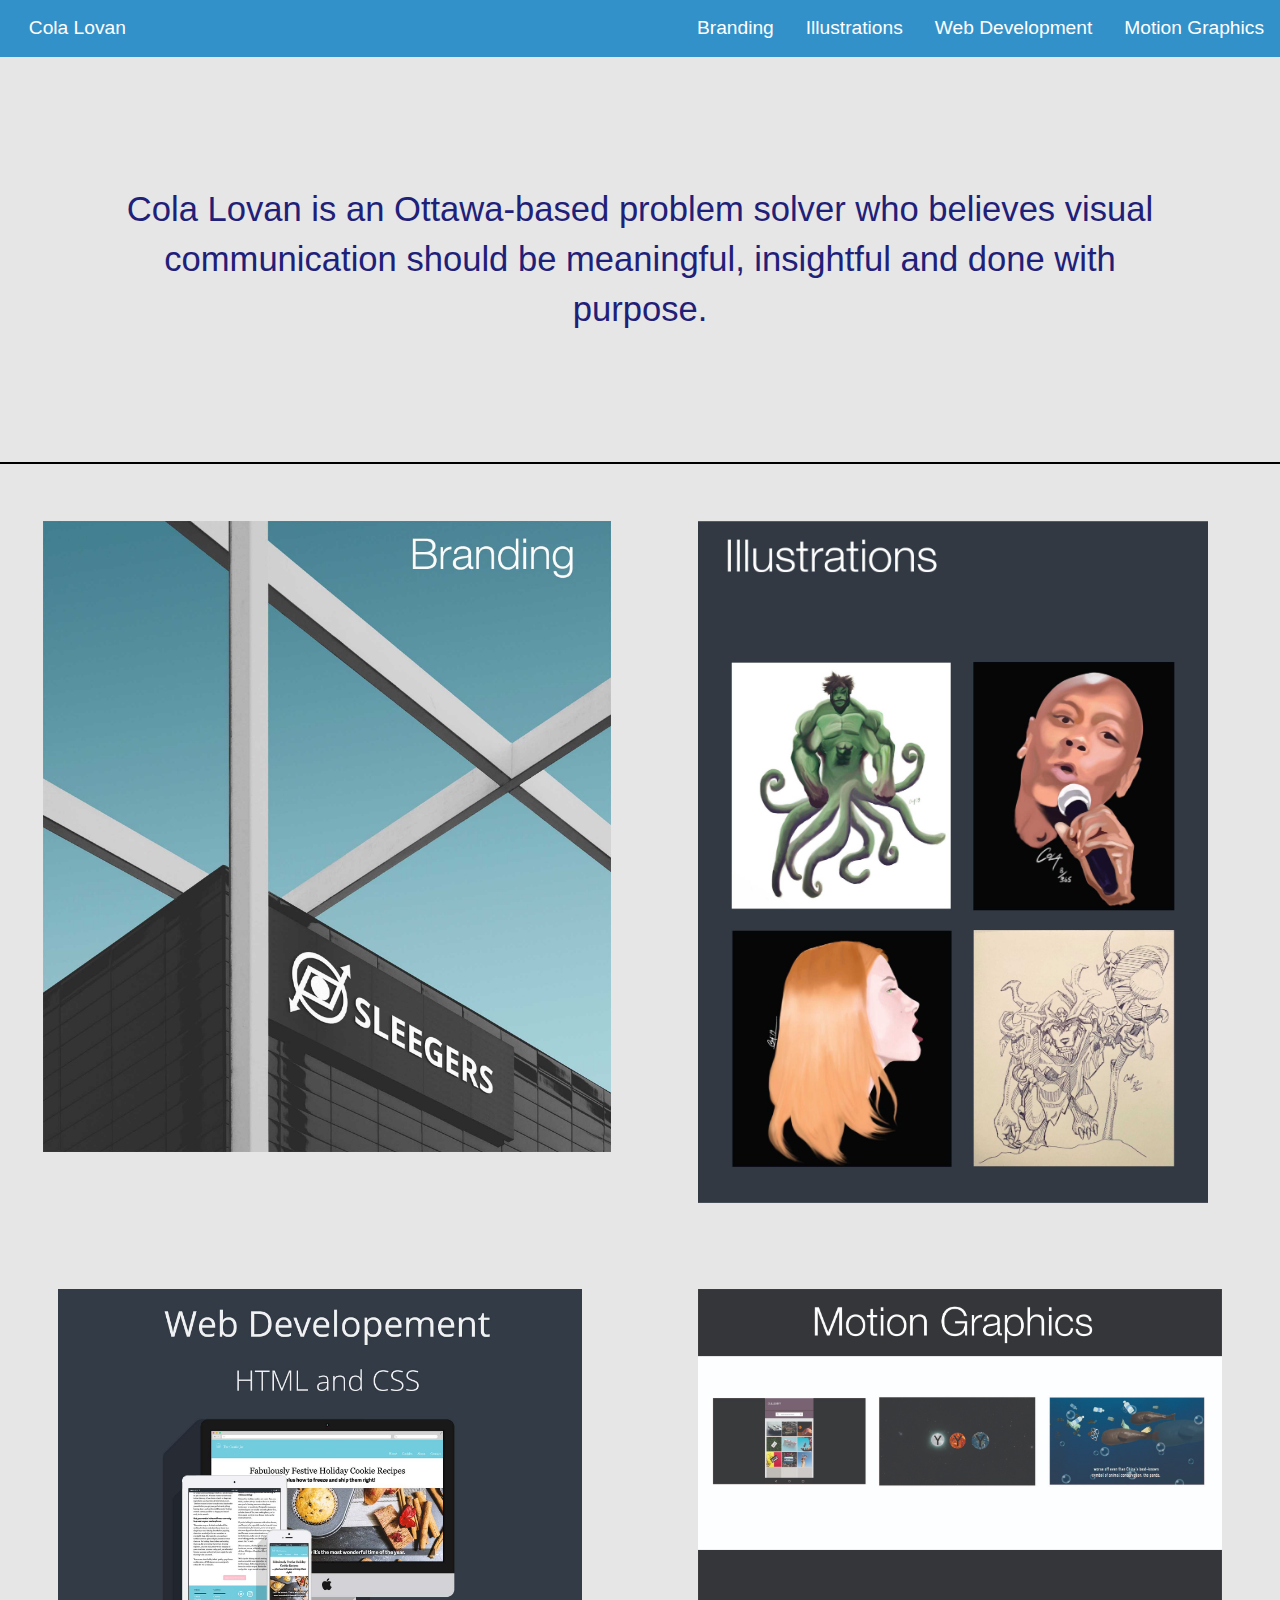
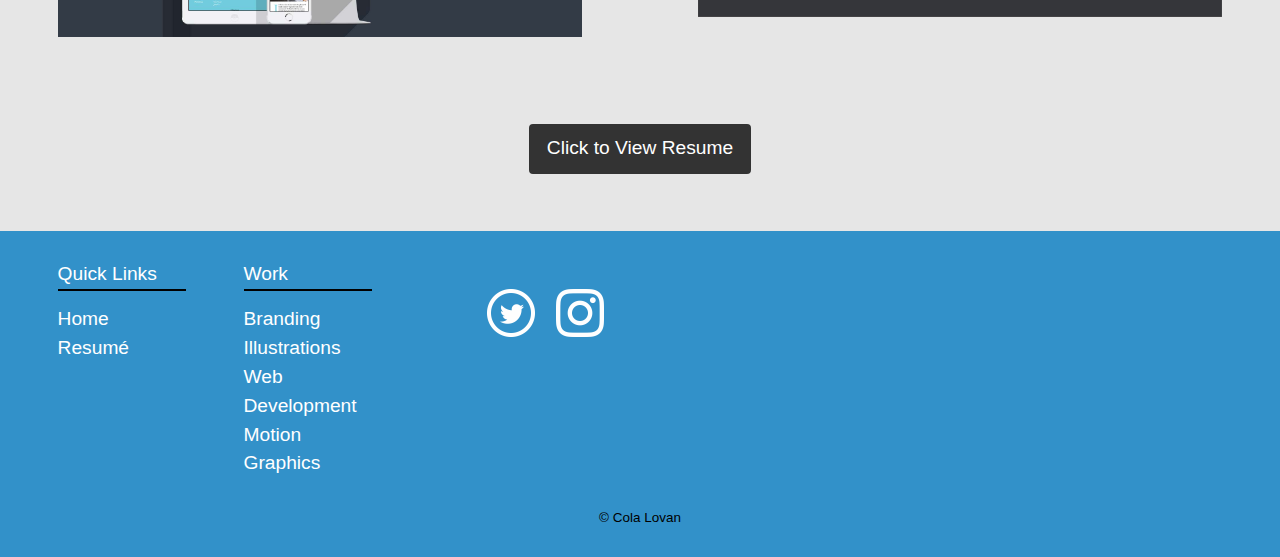
==== commit 5b3fbf38: "Fix all errors" ====
--- a/index.html
+++ b/index.html
@@ -15,10 +15,10 @@
     <div>
   <ul class="ul1 list-group">
   <li class="li1 navstate"><a href="motion.html">Motion Graphics</a></li>
-  <li class="li1 navstate"><a href="coding.html">HTML&CSS</a></li>
+  <li class="li1 navstate"><a href="coding.html">Web Development</a></li>
   <li class="li1 navstate"><a href="illustrations.html">Illustrations</a></li>
   <li class="li1 navstate"><a href="branding.html">Branding</a></li>
-  <li class="li1 navstate"><a href="index.html">Home</a></li>
+  <p class="t1 gutter pad-t-1-2 push-0"><a href="index.html">Cola Lovan</a></p>
   </ul>
   </div>
   </nav>
@@ -47,7 +47,7 @@
           </div>
           </div>
           <div class="unit s-1 m-1-2 island push-0">
-            <a href="coding.html"><img class="img-flex island" src="img/cookbook.jpg" alt=""></a>
+            <a href="coding.html"><img class="img-flex island" src="img/cookbook2.jpg" alt=""></a>
           </div>
           <div class="unit s-1 m-1-2 island push-0">
             <a href="motion.html"><img class="img-flex island" src="img/motion.jpg" alt=""></a>
@@ -56,7 +56,9 @@
 
     </main>
   </section>
-
+<div class="unit xs-1 text-center">
+<a class="btn push-2" href="resume.html">Click to View Resume</a>
+</div>
   <footer class="unit gutter width-full pad-t" role="footer">
 <div class="grid">
 
@@ -76,8 +78,8 @@
   <ul class="list-group">
     <li><a href="branding.html">Branding</a></li>
     <li><a href="illustrations.html">Illustrations</a></li>
-    <li><a href="coding.html">Web Developement</a></li>
-    <li><a href="motion.html">Motion Graphics/a></li>
+    <li><a href="coding.html">Web Development</a></li>
+    <li><a href="motion.html">Motion Graphics</a></li>
 
 
 
--- a/css/main.css
+++ b/css/main.css
@@ -104,3 +104,8 @@
 .blue {
   background-color: #323A46;
 }
+
+p a{
+  text-decoration: none;
+  color: #fff;
+}
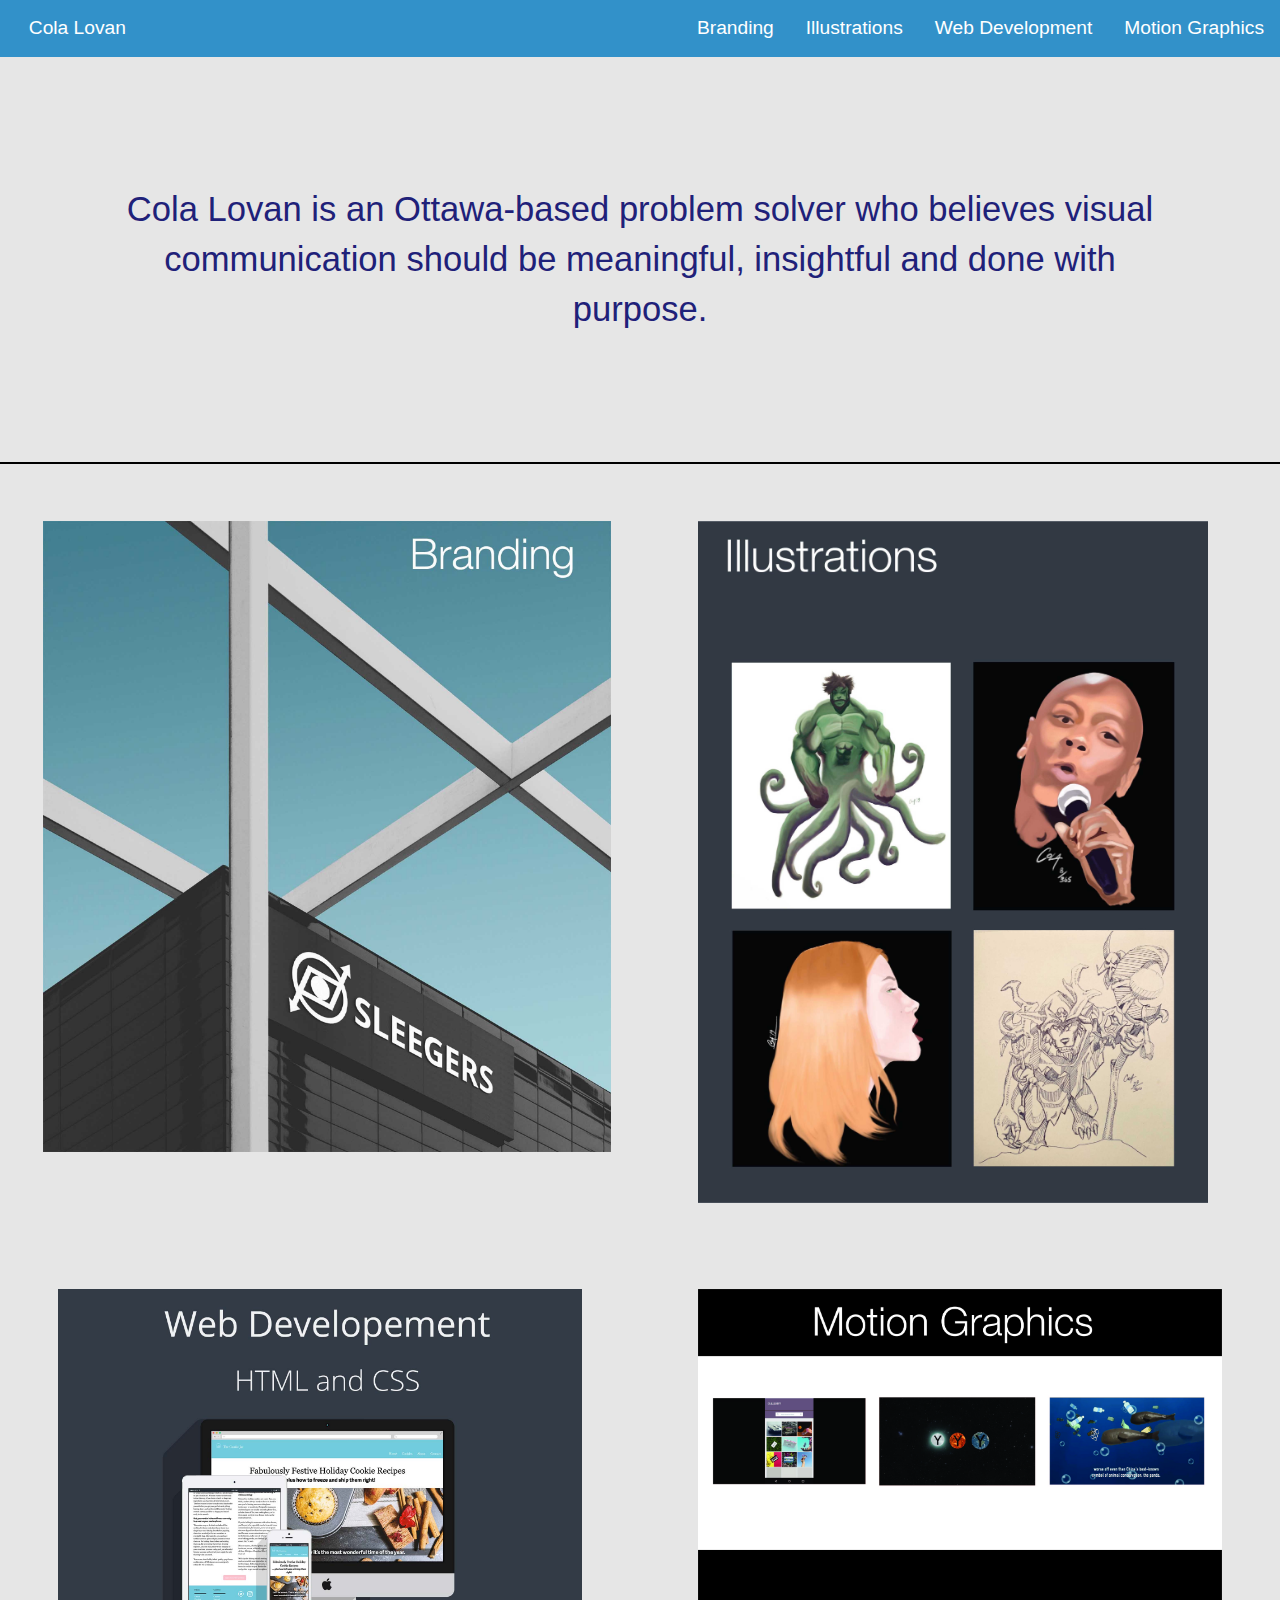
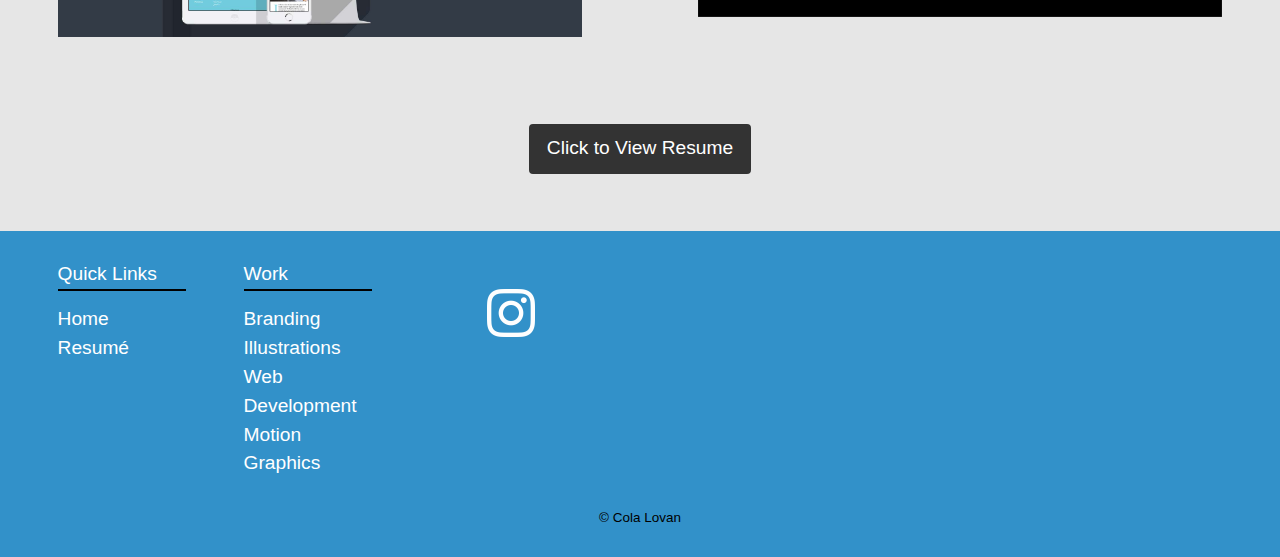
==== commit cfd9a83d: "Remove twitter from the footer" ====
--- a/index.html
+++ b/index.html
@@ -59,42 +59,39 @@
 <div class="unit xs-1 text-center">
 <a class="btn push-2" href="resume.html">Click to View Resume</a>
 </div>
-  <footer class="unit gutter width-full pad-t" role="footer">
+
+
+<footer class="unit gutter width-full pad-t" role="footer">
 <div class="grid">
 
-  <div>
-  <div class="unit xs-1 s-1 m-1-2 l-1-2 gutter">
-    <p class="push-0 t1">Quick Links</p>
-    <hr class="push-1-2">
-    <ul class="list-group">
+<div>
+<div class="unit xs-1 s-1 m-1-2 l-1-2 gutter">
+  <p class="push-0 t1">Quick Links</p>
+  <hr class="push-1-2">
+  <ul class="list-group">
 <li><a href="index.html">Home</a></li>
 <li><a href="resume.html">Resumé</a></li>
 </ul>
 </div>
 
 <div class="unit xs-1 s-1 m-1-2 l-1-2 gutter">
-  <p class="push-0 t1">Work</p>
-    <hr class="push-1-2">
-  <ul class="list-group">
-    <li><a href="branding.html">Branding</a></li>
-    <li><a href="illustrations.html">Illustrations</a></li>
-    <li><a href="coding.html">Web Development</a></li>
-    <li><a href="motion.html">Motion Graphics</a></li>
+<p class="push-0 t1">Work</p>
+  <hr class="push-1-2">
+<ul class="list-group">
+  <li><a href="branding.html">Branding</a></li>
+  <li><a href="illustrations.html">Illustrations</a></li>
+  <li><a href="coding.html">Web Development</a></li>
+  <li><a href="motion.html">Motion Graphics</a></li>
 
-
-
-  </ul>
+</ul>
 </div>
 </div>
 
 <div class="unit xs-1 s-1-2 m-1-3 l-1-4 gutter-2">
 
-  <div class="unit xs-1 s-1-2 m-1-3 l-1-3 pad-t gutter">
-    <a href="https://www.twitter.com"><img src="img/twitter.png" alt=""></a>
-  </div>
-  <div class="unit xs-1 s-1-2 m-1-3 l-1-3 pad-t gutter">
-    <a href="https://www.instagram.com/graphicontentment"><img src="img/instagram.png" alt=""></a>
-  </div>
+<div class="unit xs-1 s-1-2 m-1-3 l-1-3 pad-t gutter">
+  <a href="https://www.instagram.com/graphicontentment"><img src="img/instagram.png" alt=""></a>
+</div>
 </div>
 
 </div>
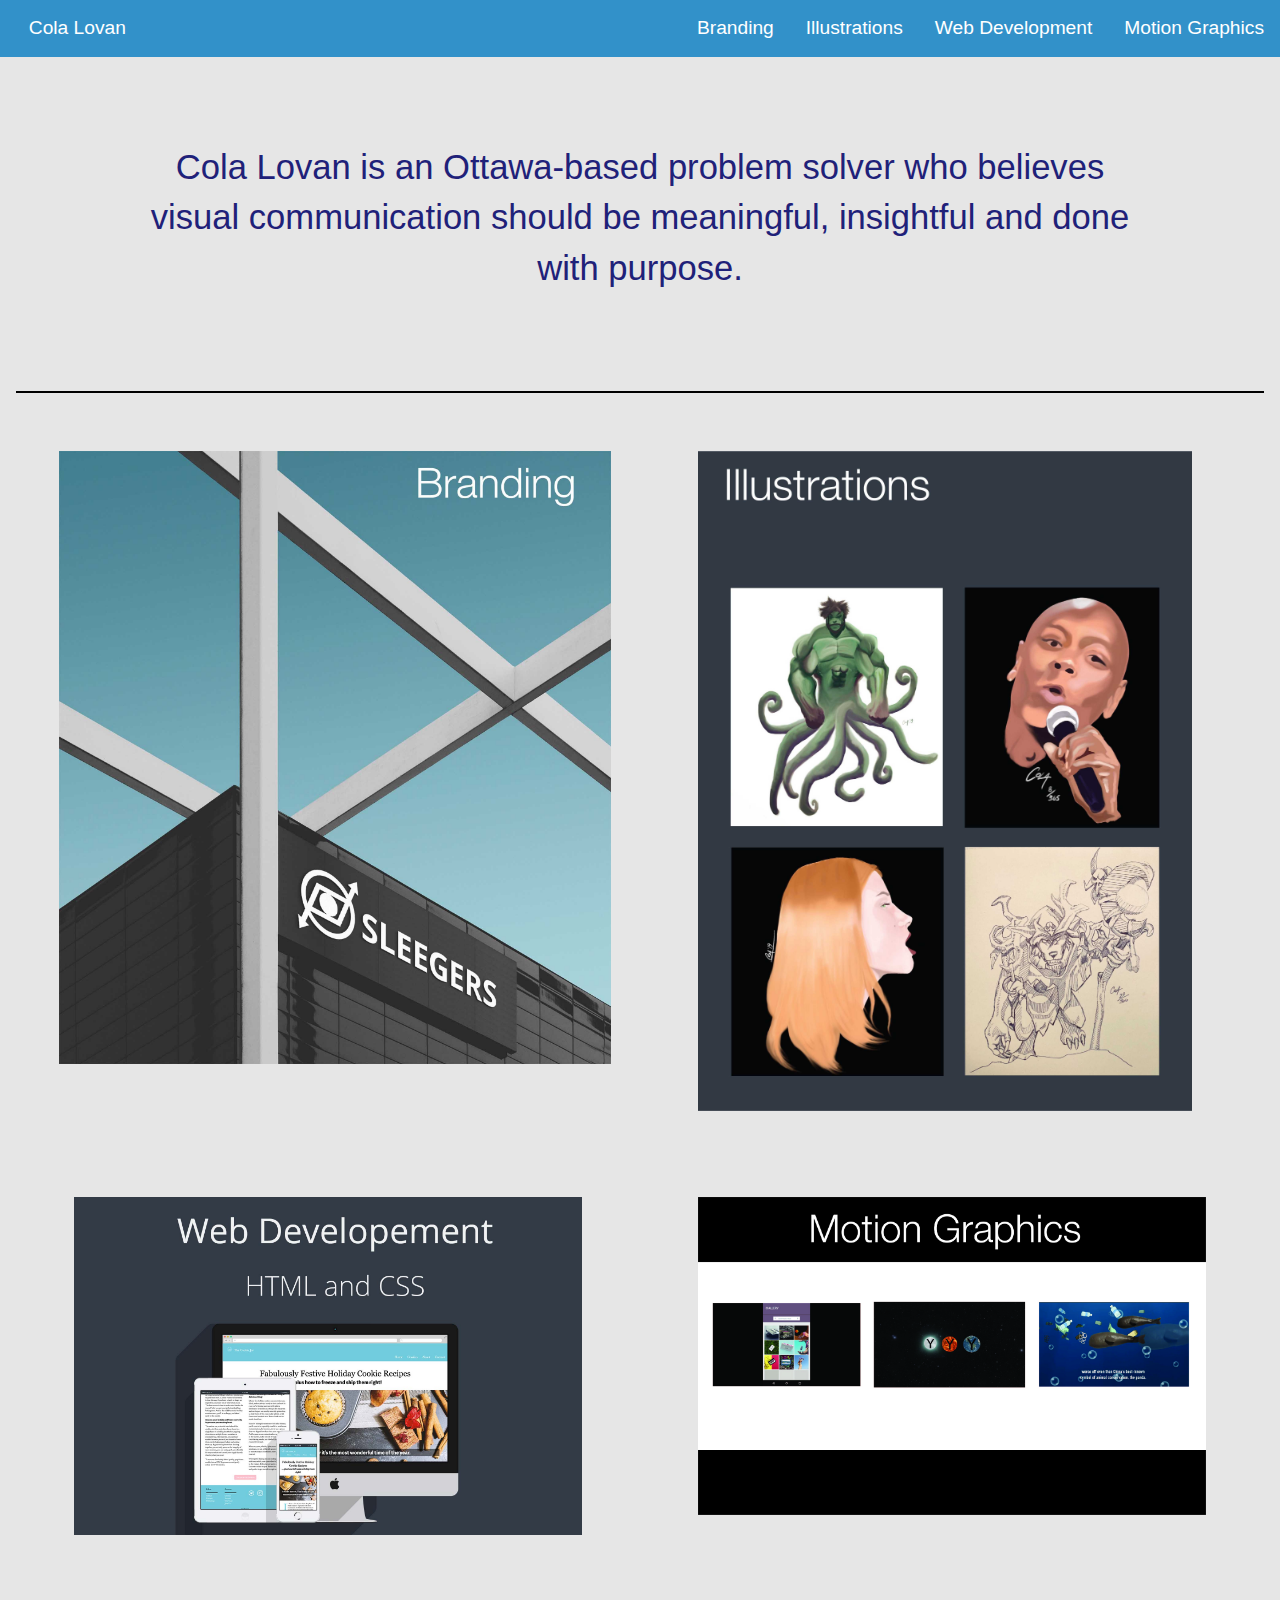
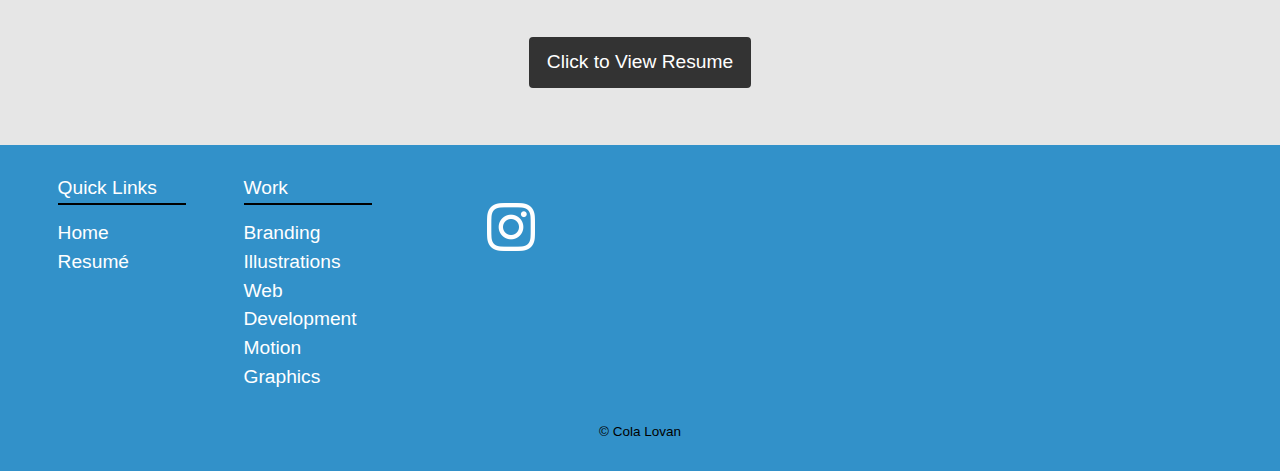
==== commit 5c5e2998: "Update the navbar" ====
--- a/index.html
+++ b/index.html
@@ -9,10 +9,12 @@
   <link href="css/type.css" rel="stylesheet">
   <link href="css/main.css" rel="stylesheet">
   <link rel="icon" href="img/favicon.ico" type="image/x-icon"/ >
+  <script type="text/javascript" src="js/main.js"></script>
+
 </head>
 <body>
   <nav>
-    <div>
+    <div id="navbar">
   <ul class="ul1 list-group">
   <li class="li1 navstate"><a href="motion.html">Motion Graphics</a></li>
   <li class="li1 navstate"><a href="coding.html">Web Development</a></li>
@@ -23,15 +25,15 @@
   </div>
   </nav>
 
-  <section class="push">
+  <section class="content push">
     <main>
       <div class="grid">
 
         <section>
 
-        <div class="unit">
+        <div class="unit push">
           <h1></h1>
-          <p class="statement exa text-center island-2">Cola Lovan is an Ottawa-based problem solver who believes visual communication should be meaningful, insightful and done with purpose.</p>
+          <p class="statement exa text-center gutter-2">Cola Lovan is an Ottawa-based problem solver who believes visual communication should be meaningful, insightful and done with purpose.</p>
 
           </div>
           </section>
--- a/css/main.css
+++ b/css/main.css
@@ -109,3 +109,46 @@
   text-decoration: none;
   color: #fff;
 }
+
+/* The sticky class is added to the navbar with JS when it reaches its scroll position */
+.sticky {
+  position: fixed;
+  top: 0;
+  width: 100%;
+}
+
+/* Add some top padding to the page content to prevent sudden quick movement (as the navigation bar gets a new position at the top of the page (position:fixed and top:0) */
+.sticky + .content {
+  padding-top: 60px;
+}
+
+/* Style the navbar */
+.navbar {
+  overflow: hidden;
+  background-color: #333;
+}
+
+/* Navbar links */
+.navbar li a {
+  float: left;
+  display: block;
+  color: #f2f2f2;
+  text-align: center;
+  padding: 14px;
+  text-decoration: none;
+}
+
+#navbar a:hover {
+  background-color: #ddd;
+  color: black;
+}
+
+#navbar a.active {
+  background-color: #4CAF50;
+  color: white;
+}
+
+/* Page content */
+.content {
+  padding: 16px;
+}
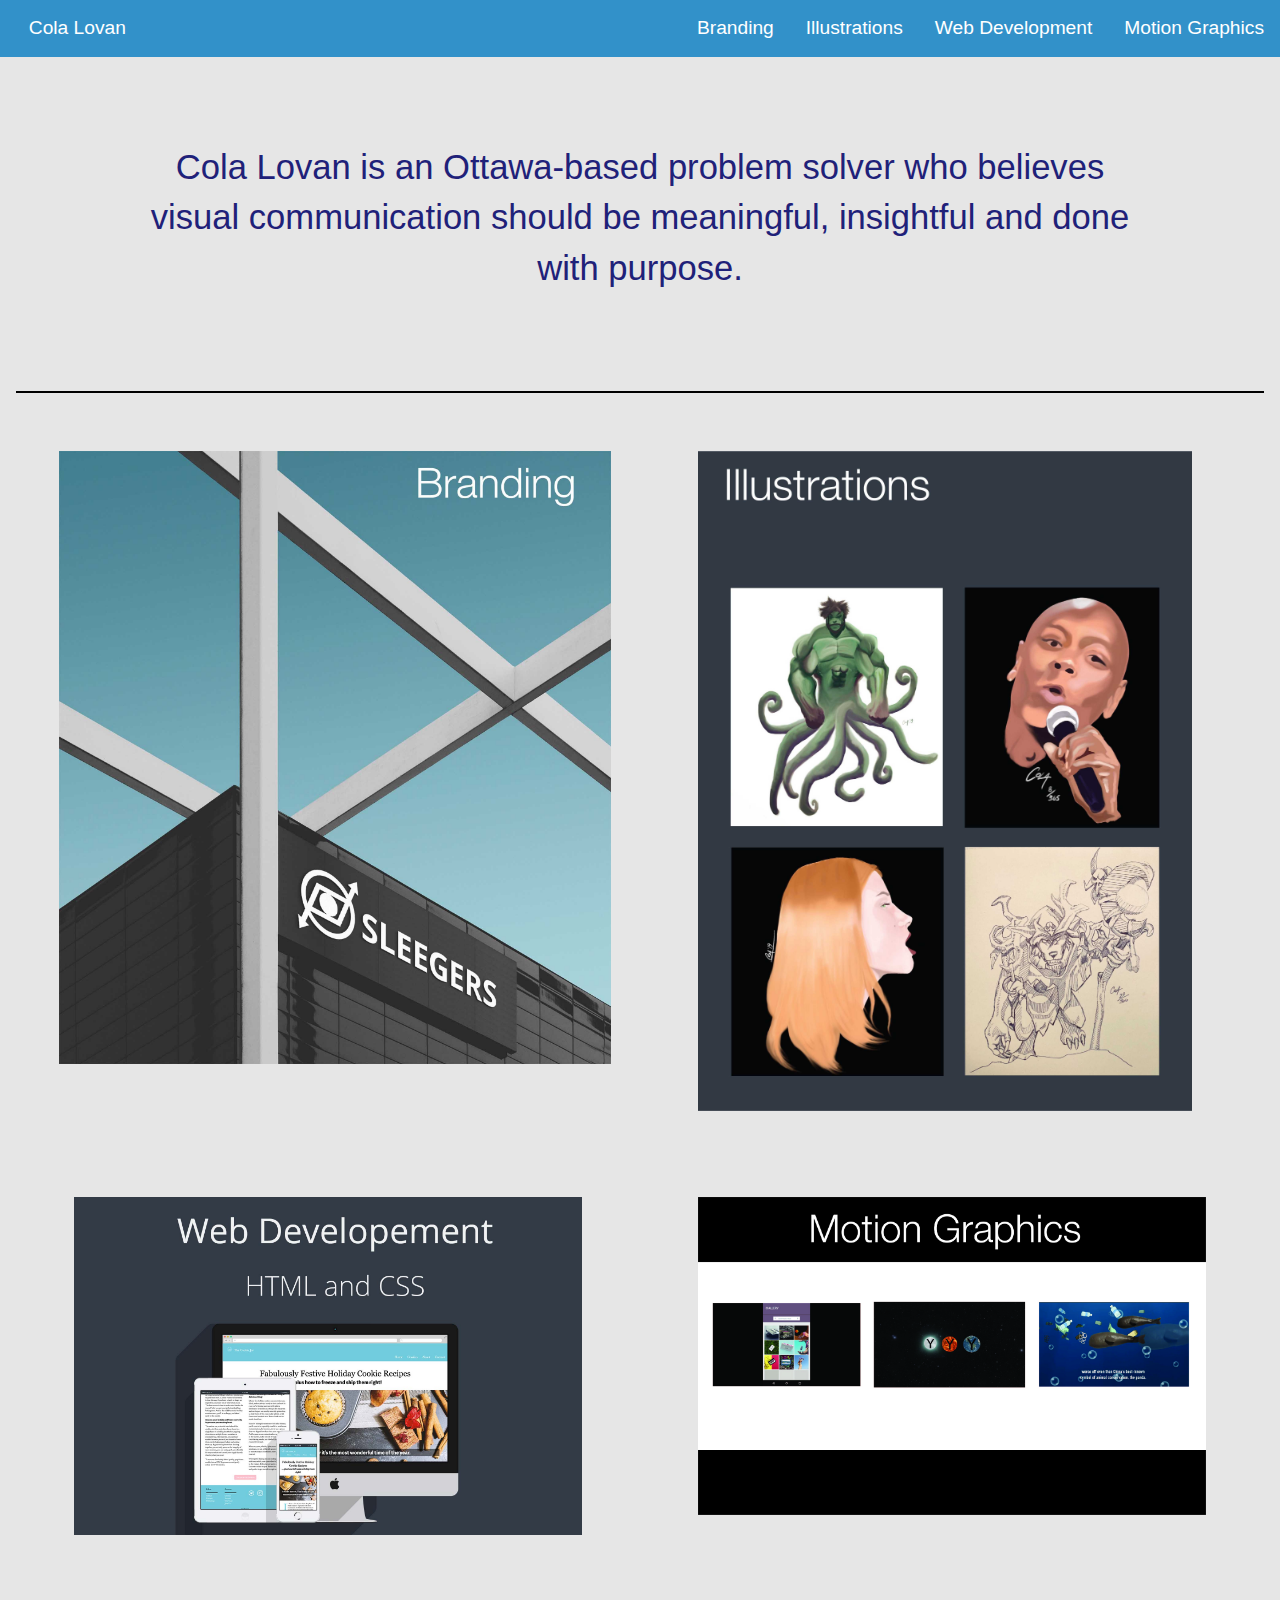
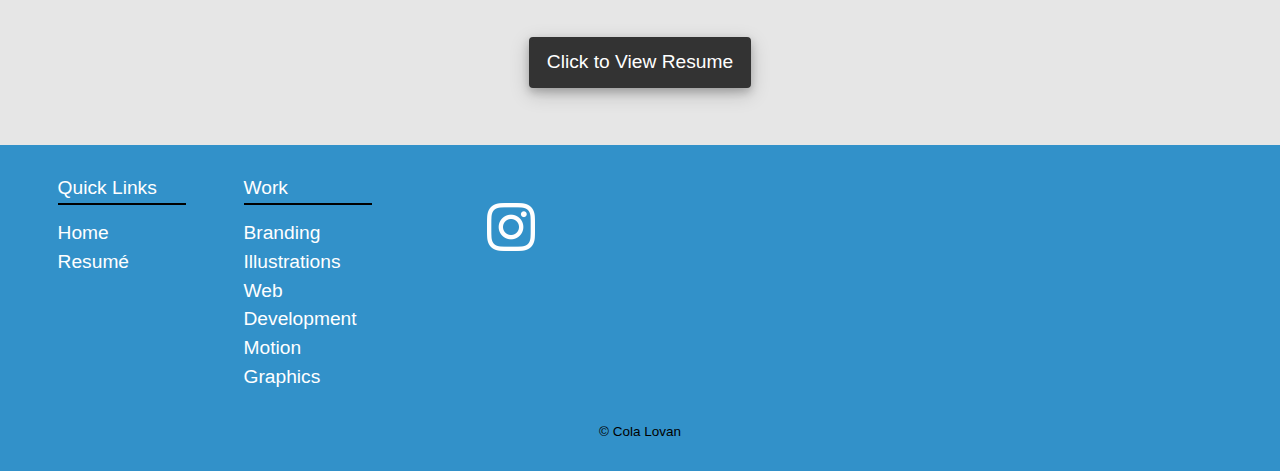
==== commit 1e3d762b: "Add a shadow to the button" ====
--- a/index.html
+++ b/index.html
@@ -59,7 +59,7 @@
     </main>
   </section>
 <div class="unit xs-1 text-center">
-<a class="btn push-2" href="resume.html">Click to View Resume</a>
+<a class="btn push-2 shadow" href="resume.html">Click to View Resume</a>
 </div>
 
 
--- a/css/main.css
+++ b/css/main.css
@@ -90,14 +90,17 @@
 }
 
 .shadow {
-  width: 300px;
   box-shadow: 0 4px 8px 0 rgba(0, 0, 0, 0.2), 0 6px 20px 0 rgba(0, 0, 0, 0.19);
   text-align: center;
 }
 
 .shadow2 {
-  width: 500px;
   box-shadow: 0 4px 8px 0 rgba(0, 0, 0, 0.2), 0 6px 20px 0 rgba(0, 0, 0, 0.19);
+  text-align: center;
+}
+
+.shadow3 {
+  box-shadow: 0 12px 12px 0 rgba(0, 0, 0, 0.2), 0 6px 20px 0 rgba(0, 0, 0, 0.19);
   text-align: center;
 }
 
@@ -110,33 +113,6 @@
   color: #fff;
 }
 
-/* The sticky class is added to the navbar with JS when it reaches its scroll position */
-.sticky {
-  position: fixed;
-  top: 0;
-  width: 100%;
-}
-
-/* Add some top padding to the page content to prevent sudden quick movement (as the navigation bar gets a new position at the top of the page (position:fixed and top:0) */
-.sticky + .content {
-  padding-top: 60px;
-}
-
-/* Style the navbar */
-.navbar {
-  overflow: hidden;
-  background-color: #333;
-}
-
-/* Navbar links */
-.navbar li a {
-  float: left;
-  display: block;
-  color: #f2f2f2;
-  text-align: center;
-  padding: 14px;
-  text-decoration: none;
-}
 
 #navbar a:hover {
   background-color: #ddd;
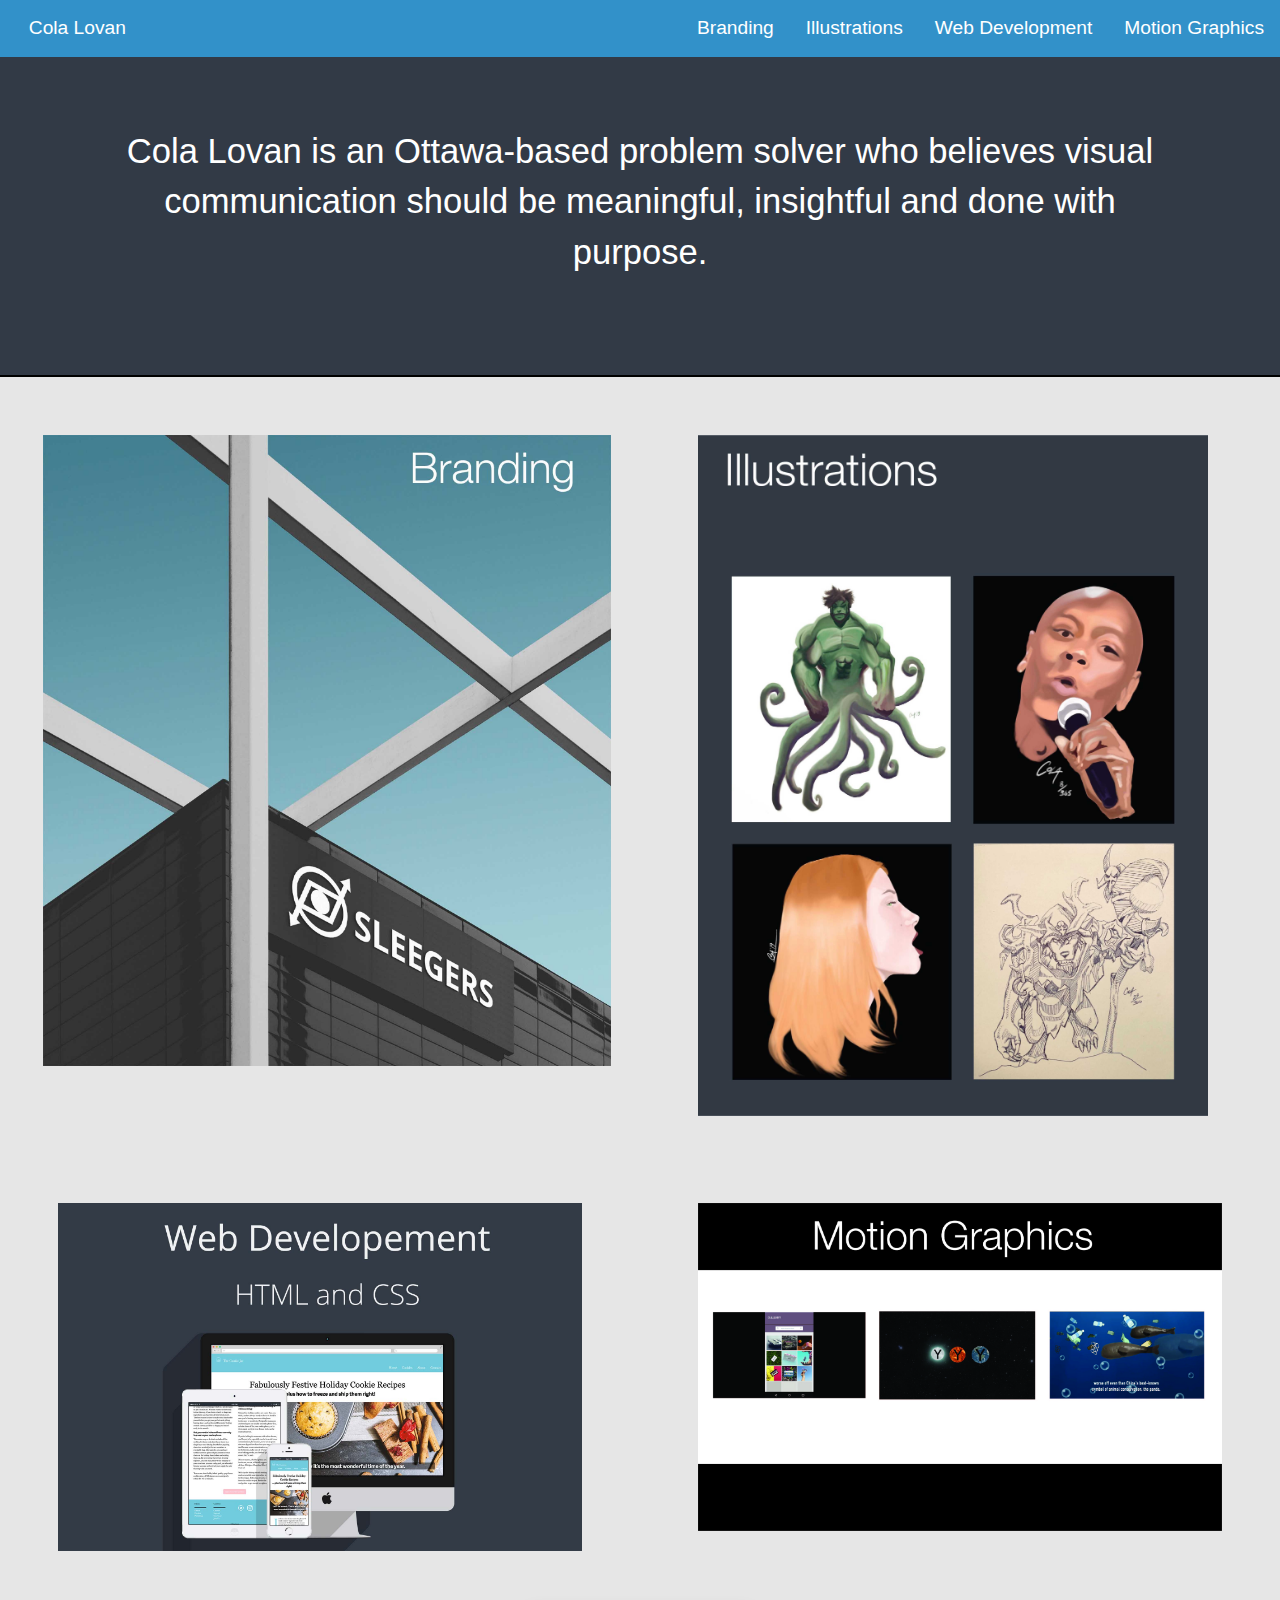
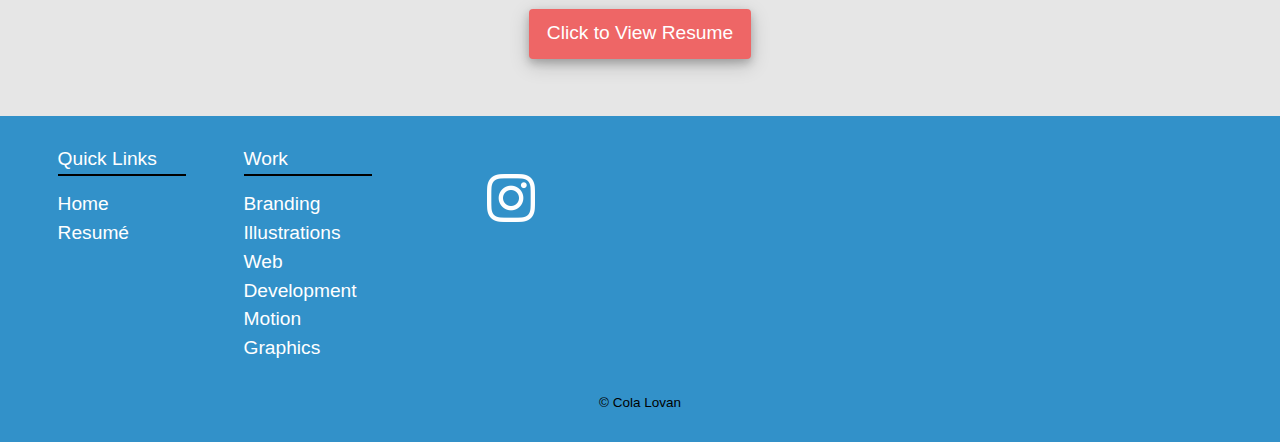
==== commit 858394c6: "Done and done" ====
--- a/index.html
+++ b/index.html
@@ -25,15 +25,14 @@
   </div>
   </nav>
 
-  <section class="content push">
     <main>
       <div class="grid">
 
-        <section>
+        <section class="grey">
 
         <div class="unit push">
           <h1></h1>
-          <p class="statement exa text-center gutter-2">Cola Lovan is an Ottawa-based problem solver who believes visual communication should be meaningful, insightful and done with purpose.</p>
+          <p class="t1 statement exa text-center gutter-2">Cola Lovan is an Ottawa-based problem solver who believes visual communication should be meaningful, insightful and done with purpose.</p>
 
           </div>
           </section>
@@ -57,7 +56,6 @@
         </div>
 
     </main>
-  </section>
 <div class="unit xs-1 text-center">
 <a class="btn push-2 shadow" href="resume.html">Click to View Resume</a>
 </div>
--- a/css/main.css
+++ b/css/main.css
@@ -6,6 +6,10 @@
 .statement {
   color: #1f2179;
   margin: 2em 2em;
+}
+
+.grey {
+  background-color: #323A46;
 }
 
 li a {
@@ -128,3 +132,14 @@
 .content {
   padding: 16px;
 }
+
+.btn {
+  background-color: #ee6666;
+  border-color: #ee6666;
+}
+
+.btn:hover {
+  background-color: #c5f5cb;
+  border-color: #c5f5cb;
+  color: #000;
+}
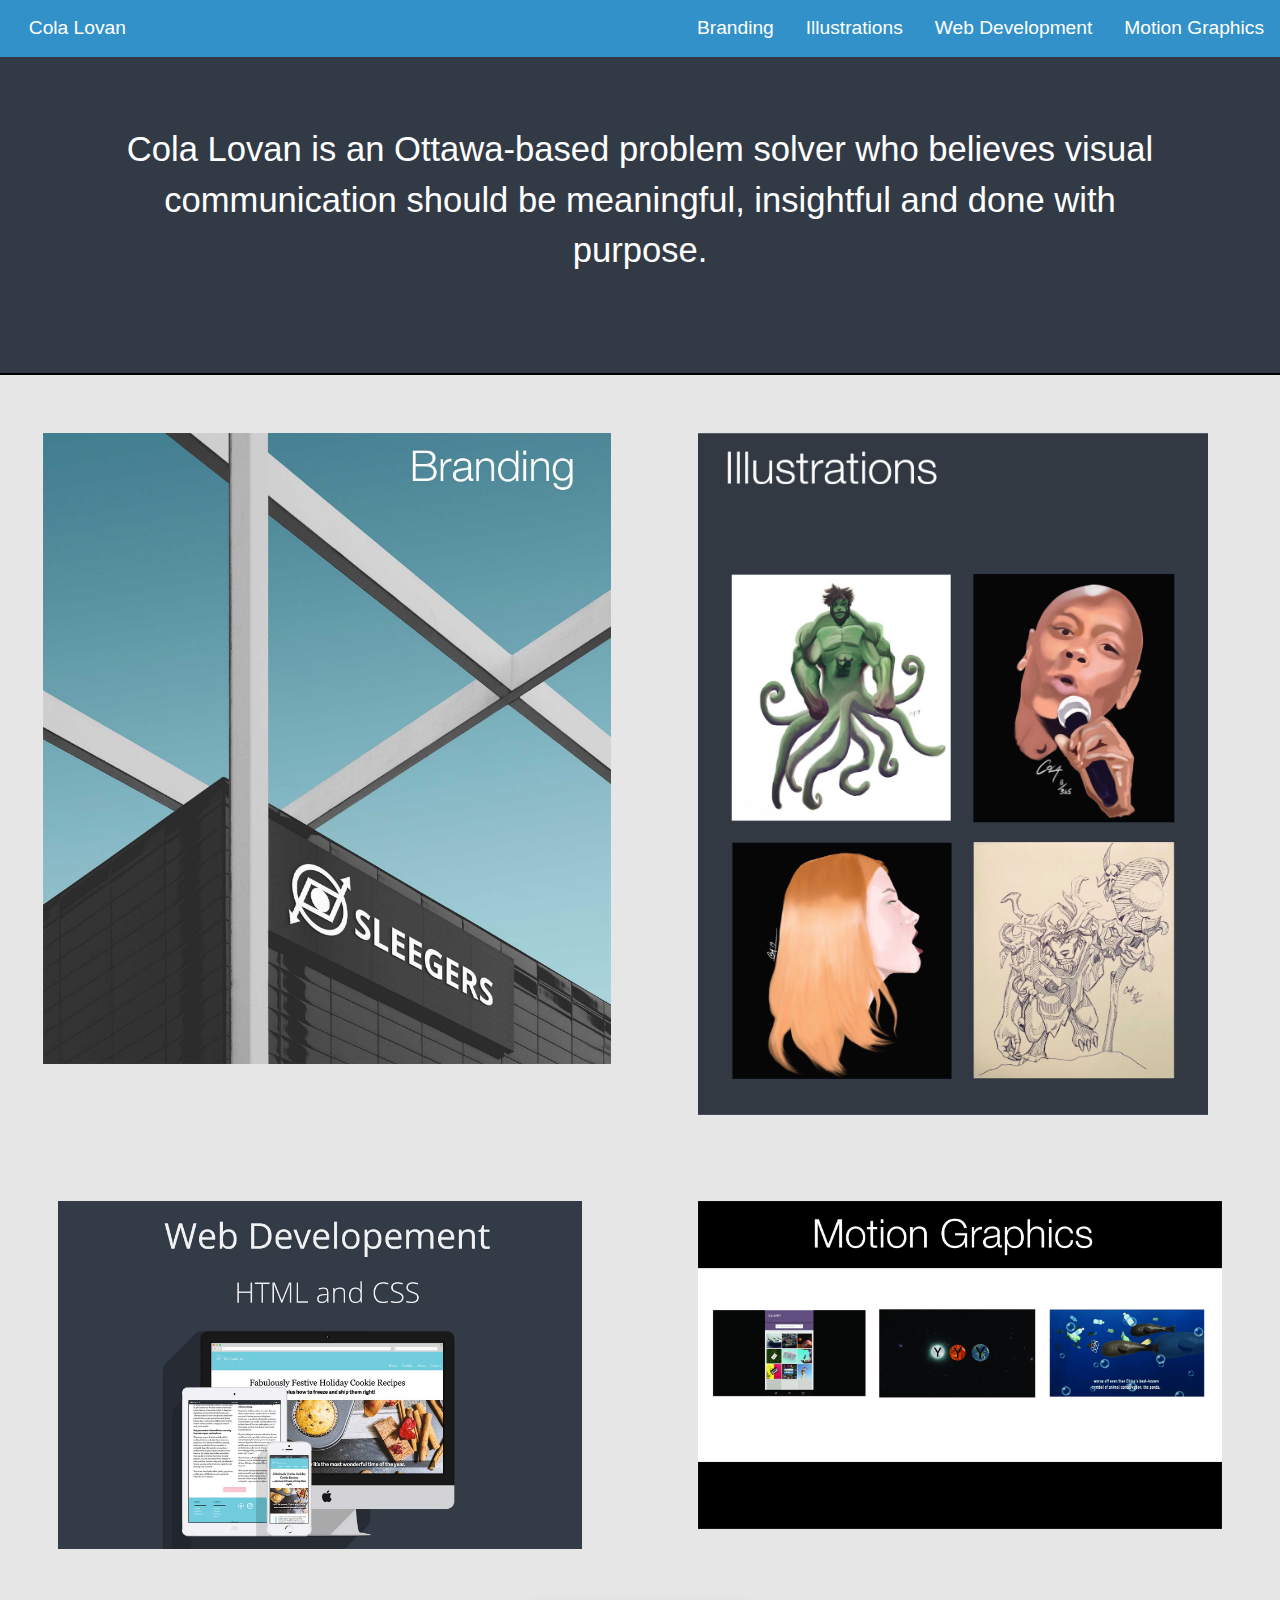
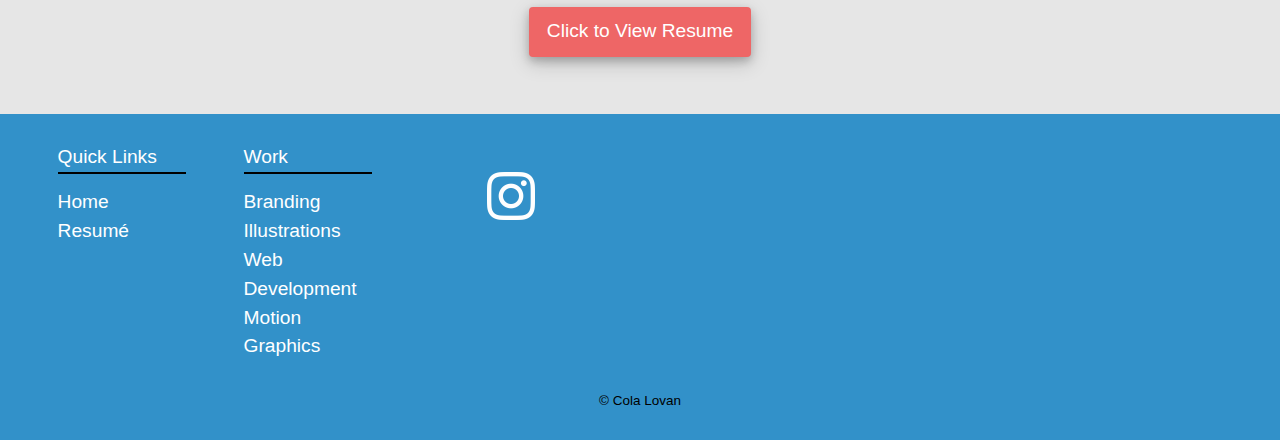
==== commit 284266ce: "Create a fixed navigation bar" ====
--- a/index.html
+++ b/index.html
@@ -9,7 +9,7 @@
   <link href="css/type.css" rel="stylesheet">
   <link href="css/main.css" rel="stylesheet">
   <link rel="icon" href="img/favicon.ico" type="image/x-icon"/ >
-  <script type="text/javascript" src="js/main.js"></script>
+  <link href="https://fonts.googleapis.com/css?family=Open+Sans:400,700&display=swap" rel="stylesheet">
 
 </head>
 <body>
@@ -24,14 +24,13 @@
   </ul>
   </div>
   </nav>
-
+<div class="content">
     <main>
       <div class="grid">
 
         <section class="grey">
 
         <div class="unit push">
-          <h1></h1>
           <p class="t1 statement exa text-center gutter-2">Cola Lovan is an Ottawa-based problem solver who believes visual communication should be meaningful, insightful and done with purpose.</p>
 
           </div>
@@ -60,6 +59,7 @@
 <a class="btn push-2 shadow" href="resume.html">Click to View Resume</a>
 </div>
 
+</div>
 
 <footer class="unit gutter width-full pad-t" role="footer">
 <div class="grid">
--- a/css/main.css
+++ b/css/main.css
@@ -1,5 +1,5 @@
 html {
-  font-family: helvetica, sans-serif;
+  font-family: Helvetica, sans-serif;
   background-color: #e6e6e6;
 }
 
@@ -117,6 +117,12 @@
   color: #fff;
 }
 
+#navbar {
+  overflow: hidden;
+  position: fixed;
+  top: 0;
+  width: 100%;
+}
 
 #navbar a:hover {
   background-color: #ddd;
@@ -130,7 +136,7 @@
 
 /* Page content */
 .content {
-  padding: 16px;
+  margin-top: 30px;
 }
 
 .btn {
@@ -143,3 +149,11 @@
   border-color: #c5f5cb;
   color: #000;
 }
+
+body {
+  padding-top: 25px;
+}
+
+h1 {
+  font-weight: 700;
+}
